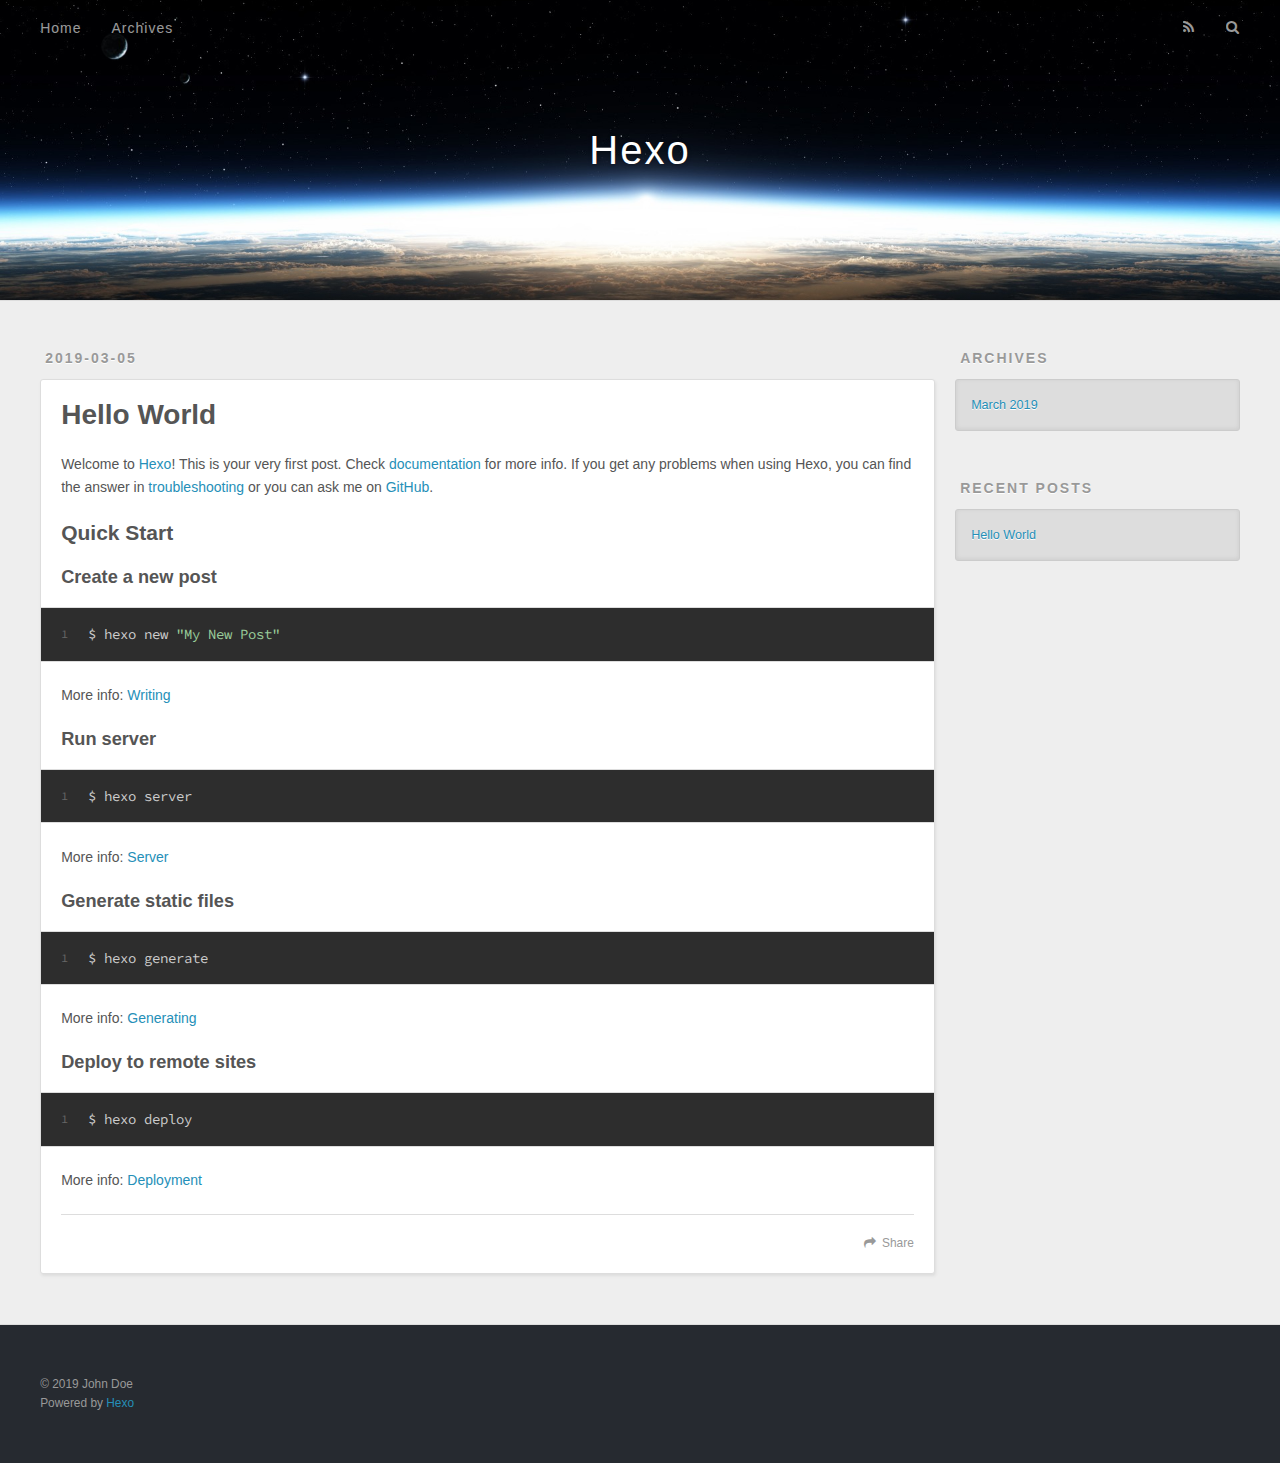
==== index.html @ e8403c1c "Site updated: 2019-03-05 15:26:48" ====
<!DOCTYPE html>
<html>
<head><meta name="generator" content="Hexo 3.8.0">
  <meta charset="utf-8">
  

  
  <title>Hexo</title>
  <meta name="viewport" content="width=device-width, initial-scale=1, maximum-scale=1">
  <meta property="og:type" content="website">
<meta property="og:title" content="Hexo">
<meta property="og:url" content="http://yoursite.com/index.html">
<meta property="og:site_name" content="Hexo">
<meta property="og:locale" content="default">
<meta name="twitter:card" content="summary">
<meta name="twitter:title" content="Hexo">
  
    <link rel="alternate" href="/atom.xml" title="Hexo" type="application/atom+xml">
  
  
    <link rel="icon" href="/favicon.png">
  
  
    <link href="//fonts.googleapis.com/css?family=Source+Code+Pro" rel="stylesheet" type="text/css">
  
  <link rel="stylesheet" href="/css/style.css">
</head>
</html>
<body>
  <div id="container">
    <div id="wrap">
      <header id="header">
  <div id="banner"></div>
  <div id="header-outer" class="outer">
    <div id="header-title" class="inner">
      <h1 id="logo-wrap">
        <a href="/" id="logo">Hexo</a>
      </h1>
      
    </div>
    <div id="header-inner" class="inner">
      <nav id="main-nav">
        <a id="main-nav-toggle" class="nav-icon"></a>
        
          <a class="main-nav-link" href="/">Home</a>
        
          <a class="main-nav-link" href="/archives">Archives</a>
        
      </nav>
      <nav id="sub-nav">
        
          <a id="nav-rss-link" class="nav-icon" href="/atom.xml" title="RSS Feed"></a>
        
        <a id="nav-search-btn" class="nav-icon" title="Search"></a>
      </nav>
      <div id="search-form-wrap">
        <form action="//google.com/search" method="get" accept-charset="UTF-8" class="search-form"><input type="search" name="q" class="search-form-input" placeholder="Search"><button type="submit" class="search-form-submit">&#xF002;</button><input type="hidden" name="sitesearch" value="http://yoursite.com"></form>
      </div>
    </div>
  </div>
</header>
      <div class="outer">
        <section id="main">
  
    <article id="post-hello-world" class="article article-type-post" itemscope itemprop="blogPost">
  <div class="article-meta">
    <a href="/2019/03/05/hello-world/" class="article-date">
  <time datetime="2019-03-05T06:53:14.506Z" itemprop="datePublished">2019-03-05</time>
</a>
    
  </div>
  <div class="article-inner">
    
    
      <header class="article-header">
        
  
    <h1 itemprop="name">
      <a class="article-title" href="/2019/03/05/hello-world/">Hello World</a>
    </h1>
  

      </header>
    
    <div class="article-entry" itemprop="articleBody">
      
        <p>Welcome to <a href="https://hexo.io/" target="_blank" rel="noopener">Hexo</a>! This is your very first post. Check <a href="https://hexo.io/docs/" target="_blank" rel="noopener">documentation</a> for more info. If you get any problems when using Hexo, you can find the answer in <a href="https://hexo.io/docs/troubleshooting.html" target="_blank" rel="noopener">troubleshooting</a> or you can ask me on <a href="https://github.com/hexojs/hexo/issues" target="_blank" rel="noopener">GitHub</a>.</p>
<h2 id="Quick-Start"><a href="#Quick-Start" class="headerlink" title="Quick Start"></a>Quick Start</h2><h3 id="Create-a-new-post"><a href="#Create-a-new-post" class="headerlink" title="Create a new post"></a>Create a new post</h3><figure class="highlight bash"><table><tr><td class="gutter"><pre><span class="line">1</span><br></pre></td><td class="code"><pre><span class="line">$ hexo new <span class="string">"My New Post"</span></span><br></pre></td></tr></table></figure>
<p>More info: <a href="https://hexo.io/docs/writing.html" target="_blank" rel="noopener">Writing</a></p>
<h3 id="Run-server"><a href="#Run-server" class="headerlink" title="Run server"></a>Run server</h3><figure class="highlight bash"><table><tr><td class="gutter"><pre><span class="line">1</span><br></pre></td><td class="code"><pre><span class="line">$ hexo server</span><br></pre></td></tr></table></figure>
<p>More info: <a href="https://hexo.io/docs/server.html" target="_blank" rel="noopener">Server</a></p>
<h3 id="Generate-static-files"><a href="#Generate-static-files" class="headerlink" title="Generate static files"></a>Generate static files</h3><figure class="highlight bash"><table><tr><td class="gutter"><pre><span class="line">1</span><br></pre></td><td class="code"><pre><span class="line">$ hexo generate</span><br></pre></td></tr></table></figure>
<p>More info: <a href="https://hexo.io/docs/generating.html" target="_blank" rel="noopener">Generating</a></p>
<h3 id="Deploy-to-remote-sites"><a href="#Deploy-to-remote-sites" class="headerlink" title="Deploy to remote sites"></a>Deploy to remote sites</h3><figure class="highlight bash"><table><tr><td class="gutter"><pre><span class="line">1</span><br></pre></td><td class="code"><pre><span class="line">$ hexo deploy</span><br></pre></td></tr></table></figure>
<p>More info: <a href="https://hexo.io/docs/deployment.html" target="_blank" rel="noopener">Deployment</a></p>

      
    </div>
    <footer class="article-footer">
      <a data-url="http://yoursite.com/2019/03/05/hello-world/" data-id="cjsvfcpwf0000dr6saf3rn7mk" class="article-share-link">Share</a>
      
      
    </footer>
  </div>
  
</article>


  


</section>
        
          <aside id="sidebar">
  
    

  
    

  
    
  
    
  <div class="widget-wrap">
    <h3 class="widget-title">Archives</h3>
    <div class="widget">
      <ul class="archive-list"><li class="archive-list-item"><a class="archive-list-link" href="/archives/2019/03/">March 2019</a></li></ul>
    </div>
  </div>


  
    
  <div class="widget-wrap">
    <h3 class="widget-title">Recent Posts</h3>
    <div class="widget">
      <ul>
        
          <li>
            <a href="/2019/03/05/hello-world/">Hello World</a>
          </li>
        
      </ul>
    </div>
  </div>

  
</aside>
        
      </div>
      <footer id="footer">
  
  <div class="outer">
    <div id="footer-info" class="inner">
      &copy; 2019 John Doe<br>
      Powered by <a href="http://hexo.io/" target="_blank">Hexo</a>
    </div>
  </div>
</footer>
    </div>
    <nav id="mobile-nav">
  
    <a href="/" class="mobile-nav-link">Home</a>
  
    <a href="/archives" class="mobile-nav-link">Archives</a>
  
</nav>
    

<script src="//ajax.googleapis.com/ajax/libs/jquery/2.0.3/jquery.min.js"></script>


  <link rel="stylesheet" href="/fancybox/jquery.fancybox.css">
  <script src="/fancybox/jquery.fancybox.pack.js"></script>


<script src="/js/script.js"></script>



  </div>
</body>
</html>
---- css/style.css ----
body {
  width: 100%;
}
body:before,
body:after {
  content: "";
  display: table;
}
body:after {
  clear: both;
}
html,
body,
div,
span,
applet,
object,
iframe,
h1,
h2,
h3,
h4,
h5,
h6,
p,
blockquote,
pre,
a,
abbr,
acronym,
address,
big,
cite,
code,
del,
dfn,
em,
img,
ins,
kbd,
q,
s,
samp,
small,
strike,
strong,
sub,
sup,
tt,
var,
dl,
dt,
dd,
ol,
ul,
li,
fieldset,
form,
label,
legend,
table,
caption,
tbody,
tfoot,
thead,
tr,
th,
td {
  margin: 0;
  padding: 0;
  border: 0;
  outline: 0;
  font-weight: inherit;
  font-style: inherit;
  font-family: inherit;
  font-size: 100%;
  vertical-align: baseline;
}
body {
  line-height: 1;
  color: #000;
  background: #fff;
}
ol,
ul {
  list-style: none;
}
table {
  border-collapse: separate;
  border-spacing: 0;
  vertical-align: middle;
}
caption,
th,
td {
  text-align: left;
  font-weight: normal;
  vertical-align: middle;
}
a img {
  border: none;
}
input,
button {
  margin: 0;
  padding: 0;
}
input::-moz-focus-inner,
button::-moz-focus-inner {
  border: 0;
  padding: 0;
}
@font-face {
  font-family: FontAwesome;
  font-style: normal;
  font-weight: normal;
  src: url("fonts/fontawesome-webfont.eot?v=#4.0.3");
  src: url("fonts/fontawesome-webfont.eot?#iefix&v=#4.0.3") format("embedded-opentype"), url("fonts/fontawesome-webfont.woff?v=#4.0.3") format("woff"), url("fonts/fontawesome-webfont.ttf?v=#4.0.3") format("truetype"), url("fonts/fontawesome-webfont.svg#fontawesomeregular?v=#4.0.3") format("svg");
}
html,
body,
#container {
  height: 100%;
}
body {
  background: #eee;
  font: 14px -apple-system, BlinkMacSystemFont, "Segoe UI", "Roboto", "Oxygen", "Ubuntu", "Cantarell", "Fira Sans", "Droid Sans", "Helvetica Neue", sans-serif;
  -webkit-text-size-adjust: 100%;
}
.outer {
  max-width: 1220px;
  margin: 0 auto;
  padding: 0 20px;
}
.outer:before,
.outer:after {
  content: "";
  display: table;
}
.outer:after {
  clear: both;
}
.inner {
  display: inline;
  float: left;
  width: 98.33333333333333%;
  margin: 0 0.833333333333333%;
}
.left,
.alignleft {
  float: left;
}
.right,
.alignright {
  float: right;
}
.clear {
  clear: both;
}
#container {
  position: relative;
}
.mobile-nav-on {
  overflow: hidden;
}
#wrap {
  height: 100%;
  width: 100%;
  position: absolute;
  top: 0;
  left: 0;
  -webkit-transition: 0.2s ease-out;
  -moz-transition: 0.2s ease-out;
  -ms-transition: 0.2s ease-out;
  transition: 0.2s ease-out;
  z-index: 1;
  background: #eee;
}
.mobile-nav-on #wrap {
  left: 280px;
}
@media screen and (min-width: 768px) {
  #main {
    display: inline;
    float: left;
    width: 73.33333333333333%;
    margin: 0 0.833333333333333%;
  }
}
.article-date,
.article-category-link,
.archive-year,
.widget-title {
  text-decoration: none;
  text-transform: uppercase;
  letter-spacing: 2px;
  color: #999;
  margin-bottom: 1em;
  margin-left: 5px;
  line-height: 1em;
  text-shadow: 0 1px #fff;
  font-weight: bold;
}
.article-inner,
.archive-article-inner {
  background: #fff;
  -webkit-box-shadow: 1px 2px 3px #ddd;
  box-shadow: 1px 2px 3px #ddd;
  border: 1px solid #ddd;
  border-radius: 3px;
}
.article-entry h1,
.widget h1 {
  font-size: 2em;
}
.article-entry h2,
.widget h2 {
  font-size: 1.5em;
}
.article-entry h3,
.widget h3 {
  font-size: 1.3em;
}
.article-entry h4,
.widget h4 {
  font-size: 1.2em;
}
.article-entry h5,
.widget h5 {
  font-size: 1em;
}
.article-entry h6,
.widget h6 {
  font-size: 1em;
  color: #999;
}
.article-entry hr,
.widget hr {
  border: 1px dashed #ddd;
}
.article-entry strong,
.widget strong {
  font-weight: bold;
}
.article-entry em,
.widget em,
.article-entry cite,
.widget cite {
  font-style: italic;
}
.article-entry sup,
.widget sup,
.article-entry sub,
.widget sub {
  font-size: 0.75em;
  line-height: 0;
  position: relative;
  vertical-align: baseline;
}
.article-entry sup,
.widget sup {
  top: -0.5em;
}
.article-entry sub,
.widget sub {
  bottom: -0.2em;
}
.article-entry small,
.widget small {
  font-size: 0.85em;
}
.article-entry acronym,
.widget acronym,
.article-entry abbr,
.widget abbr {
  border-bottom: 1px dotted;
}
.article-entry ul,
.widget ul,
.article-entry ol,
.widget ol,
.article-entry dl,
.widget dl {
  margin: 0 20px;
  line-height: 1.6em;
}
.article-entry ul ul,
.widget ul ul,
.article-entry ol ul,
.widget ol ul,
.article-entry ul ol,
.widget ul ol,
.article-entry ol ol,
.widget ol ol {
  margin-top: 0;
  margin-bottom: 0;
}
.article-entry ul,
.widget ul {
  list-style: disc;
}
.article-entry ol,
.widget ol {
  list-style: decimal;
}
.article-entry dt,
.widget dt {
  font-weight: bold;
}
#header {
  height: 300px;
  position: relative;
  border-bottom: 1px solid #ddd;
}
#header:before,
#header:after {
  content: "";
  position: absolute;
  left: 0;
  right: 0;
  height: 40px;
}
#header:before {
  top: 0;
  background: -webkit-linear-gradient(rgba(0,0,0,0.2), transparent);
  background: -moz-linear-gradient(rgba(0,0,0,0.2), transparent);
  background: -ms-linear-gradient(rgba(0,0,0,0.2), transparent);
  background: linear-gradient(rgba(0,0,0,0.2), transparent);
}
#header:after {
  bottom: 0;
  background: -webkit-linear-gradient(transparent, rgba(0,0,0,0.2));
  background: -moz-linear-gradient(transparent, rgba(0,0,0,0.2));
  background: -ms-linear-gradient(transparent, rgba(0,0,0,0.2));
  background: linear-gradient(transparent, rgba(0,0,0,0.2));
}
#header-outer {
  height: 100%;
  position: relative;
}
#header-inner {
  position: relative;
  overflow: hidden;
}
#banner {
  position: absolute;
  top: 0;
  left: 0;
  width: 100%;
  height: 100%;
  background: url("images/banner.jpg") center #000;
  -webkit-background-size: cover;
  -moz-background-size: cover;
  background-size: cover;
  z-index: -1;
}
#header-title {
  text-align: center;
  height: 40px;
  position: absolute;
  top: 50%;
  left: 0;
  margin-top: -20px;
}
#logo,
#subtitle {
  text-decoration: none;
  color: #fff;
  font-weight: 300;
  text-shadow: 0 1px 4px rgba(0,0,0,0.3);
}
#logo {
  font-size: 40px;
  line-height: 40px;
  letter-spacing: 2px;
}
#subtitle {
  font-size: 16px;
  line-height: 16px;
  letter-spacing: 1px;
}
#subtitle-wrap {
  margin-top: 16px;
}
#main-nav {
  float: left;
  margin-left: -15px;
}
.nav-icon,
.main-nav-link {
  float: left;
  color: #fff;
  opacity: 0.6;
  text-decoration: none;
  text-shadow: 0 1px rgba(0,0,0,0.2);
  -webkit-transition: opacity 0.2s;
  -moz-transition: opacity 0.2s;
  -ms-transition: opacity 0.2s;
  transition: opacity 0.2s;
  display: block;
  padding: 20px 15px;
}
.nav-icon:hover,
.main-nav-link:hover {
  opacity: 1;
}
.nav-icon {
  font-family: FontAwesome;
  text-align: center;
  font-size: 14px;
  width: 14px;
  height: 14px;
  padding: 20px 15px;
  position: relative;
  cursor: pointer;
}
.main-nav-link {
  font-weight: 300;
  letter-spacing: 1px;
}
@media screen and (max-width: 479px) {
  .main-nav-link {
    display: none;
  }
}
#main-nav-toggle {
  display: none;
}
#main-nav-toggle:before {
  content: "\f0c9";
}
@media screen and (max-width: 479px) {
  #main-nav-toggle {
    display: block;
  }
}
#sub-nav {
  float: right;
  margin-right: -15px;
}
#nav-rss-link:before {
  content: "\f09e";
}
#nav-search-btn:before {
  content: "\f002";
}
#search-form-wrap {
  position: absolute;
  top: 15px;
  width: 150px;
  height: 30px;
  right: -150px;
  opacity: 0;
  -webkit-transition: 0.2s ease-out;
  -moz-transition: 0.2s ease-out;
  -ms-transition: 0.2s ease-out;
  transition: 0.2s ease-out;
}
#search-form-wrap.on {
  opacity: 1;
  right: 0;
}
@media screen and (max-width: 479px) {
  #search-form-wrap {
    width: 100%;
    right: -100%;
  }
}
.search-form {
  position: absolute;
  top: 0;
  left: 0;
  right: 0;
  background: #fff;
  padding: 5px 15px;
  border-radius: 15px;
  -webkit-box-shadow: 0 0 10px rgba(0,0,0,0.3);
  box-shadow: 0 0 10px rgba(0,0,0,0.3);
}
.search-form-input {
  border: none;
  background: none;
  color: #555;
  width: 100%;
  font: 13px -apple-system, BlinkMacSystemFont, "Segoe UI", "Roboto", "Oxygen", "Ubuntu", "Cantarell", "Fira Sans", "Droid Sans", "Helvetica Neue", sans-serif;
  outline: none;
}
.search-form-input::-webkit-search-results-decoration,
.search-form-input::-webkit-search-cancel-button {
  -webkit-appearance: none;
}
.search-form-submit {
  position: absolute;
  top: 50%;
  right: 10px;
  margin-top: -7px;
  font: 13px FontAwesome;
  border: none;
  background: none;
  color: #bbb;
  cursor: pointer;
}
.search-form-submit:hover,
.search-form-submit:focus {
  color: #777;
}
.article {
  margin: 50px 0;
}
.article-inner {
  overflow: hidden;
}
.article-meta:before,
.article-meta:after {
  content: "";
  display: table;
}
.article-meta:after {
  clear: both;
}
.article-date {
  float: left;
}
.article-category {
  float: left;
  line-height: 1em;
  color: #ccc;
  text-shadow: 0 1px #fff;
  margin-left: 8px;
}
.article-category:before {
  content: "\2022";
}
.article-category-link {
  margin: 0 12px 1em;
}
.article-header {
  padding: 20px 20px 0;
}
.article-title {
  text-decoration: none;
  font-size: 2em;
  font-weight: bold;
  color: #555;
  line-height: 1.1em;
  -webkit-transition: color 0.2s;
  -moz-transition: color 0.2s;
  -ms-transition: color 0.2s;
  transition: color 0.2s;
}
a.article-title:hover {
  color: #258fb8;
}
.article-entry {
  color: #555;
  padding: 0 20px;
}
.article-entry:before,
.article-entry:after {
  content: "";
  display: table;
}
.article-entry:after {
  clear: both;
}
.article-entry p,
.article-entry table {
  line-height: 1.6em;
  margin: 1.6em 0;
}
.article-entry h1,
.article-entry h2,
.article-entry h3,
.article-entry h4,
.article-entry h5,
.article-entry h6 {
  font-weight: bold;
}
.article-entry h1,
.article-entry h2,
.article-entry h3,
.article-entry h4,
.article-entry h5,
.article-entry h6 {
  line-height: 1.1em;
  margin: 1.1em 0;
}
.article-entry a {
  color: #258fb8;
  text-decoration: none;
}
.article-entry a:hover {
  text-decoration: underline;
}
.article-entry ul,
.article-entry ol,
.article-entry dl {
  margin-top: 1.6em;
  margin-bottom: 1.6em;
}
.article-entry img,
.article-entry video {
  max-width: 100%;
  height: auto;
  display: block;
  margin: auto;
}
.article-entry iframe {
  border: none;
}
.article-entry table {
  width: 100%;
  border-collapse: collapse;
  border-spacing: 0;
}
.article-entry th {
  font-weight: bold;
  border-bottom: 3px solid #ddd;
  padding-bottom: 0.5em;
}
.article-entry td {
  border-bottom: 1px solid #ddd;
  padding: 10px 0;
}
.article-entry blockquote {
  font-family: Georgia, "Times New Roman", serif;
  font-size: 1.4em;
  margin: 1.6em 20px;
  text-align: center;
}
.article-entry blockquote footer {
  font-size: 14px;
  margin: 1.6em 0;
  font-family: -apple-system, BlinkMacSystemFont, "Segoe UI", "Roboto", "Oxygen", "Ubuntu", "Cantarell", "Fira Sans", "Droid Sans", "Helvetica Neue", sans-serif;
}
.article-entry blockquote footer cite:before {
  content: "—";
  padding: 0 0.5em;
}
.article-entry .pullquote {
  text-align: left;
  width: 45%;
  margin: 0;
}
.article-entry .pullquote.left {
  margin-left: 0.5em;
  margin-right: 1em;
}
.article-entry .pullquote.right {
  margin-right: 0.5em;
  margin-left: 1em;
}
.article-entry .caption {
  color: #999;
  display: block;
  font-size: 0.9em;
  margin-top: 0.5em;
  position: relative;
  text-align: center;
}
.article-entry .video-container {
  position: relative;
  padding-top: 56.25%;
  height: 0;
  overflow: hidden;
}
.article-entry .video-container iframe,
.article-entry .video-container object,
.article-entry .video-container embed {
  position: absolute;
  top: 0;
  left: 0;
  width: 100%;
  height: 100%;
  margin-top: 0;
}
.article-more-link a {
  display: inline-block;
  line-height: 1em;
  padding: 6px 15px;
  border-radius: 15px;
  background: #eee;
  color: #999;
  text-shadow: 0 1px #fff;
  text-decoration: none;
}
.article-more-link a:hover {
  background: #258fb8;
  color: #fff;
  text-decoration: none;
  text-shadow: 0 1px #1e7293;
}
.article-footer {
  font-size: 0.85em;
  line-height: 1.6em;
  border-top: 1px solid #ddd;
  padding-top: 1.6em;
  margin: 0 20px 20px;
}
.article-footer:before,
.article-footer:after {
  content: "";
  display: table;
}
.article-footer:after {
  clear: both;
}
.article-footer a {
  color: #999;
  text-decoration: none;
}
.article-footer a:hover {
  color: #555;
}
.article-tag-list-item {
  float: left;
  margin-right: 10px;
}
.article-tag-list-link:before {
  content: "#";
}
.article-comment-link {
  float: right;
}
.article-comment-link:before {
  content: "\f075";
  font-family: FontAwesome;
  padding-right: 8px;
}
.article-share-link {
  cursor: pointer;
  float: right;
  margin-left: 20px;
}
.article-share-link:before {
  content: "\f064";
  font-family: FontAwesome;
  padding-right: 6px;
}
#article-nav {
  position: relative;
}
#article-nav:before,
#article-nav:after {
  content: "";
  display: table;
}
#article-nav:after {
  clear: both;
}
@media screen and (min-width: 768px) {
  #article-nav {
    margin: 50px 0;
  }
  #article-nav:before {
    width: 8px;
    height: 8px;
    position: absolute;
    top: 50%;
    left: 50%;
    margin-top: -4px;
    margin-left: -4px;
    content: "";
    border-radius: 50%;
    background: #ddd;
    -webkit-box-shadow: 0 1px 2px #fff;
    box-shadow: 0 1px 2px #fff;
  }
}
.article-nav-link-wrap {
  text-decoration: none;
  text-shadow: 0 1px #fff;
  color: #999;
  -webkit-box-sizing: border-box;
  -moz-box-sizing: border-box;
  box-sizing: border-box;
  margin-top: 50px;
  text-align: center;
  display: block;
}
.article-nav-link-wrap:hover {
  color: #555;
}
@media screen and (min-width: 768px) {
  .article-nav-link-wrap {
    width: 50%;
    margin-top: 0;
  }
}
@media screen and (min-width: 768px) {
  #article-nav-newer {
    float: left;
    text-align: right;
    padding-right: 20px;
  }
}
@media screen and (min-width: 768px) {
  #article-nav-older {
    float: right;
    text-align: left;
    padding-left: 20px;
  }
}
.article-nav-caption {
  text-transform: uppercase;
  letter-spacing: 2px;
  color: #ddd;
  line-height: 1em;
  font-weight: bold;
}
#article-nav-newer .article-nav-caption {
  margin-right: -2px;
}
.article-nav-title {
  font-size: 0.85em;
  line-height: 1.6em;
  margin-top: 0.5em;
}
.article-share-box {
  position: absolute;
  display: none;
  background: #fff;
  -webkit-box-shadow: 1px 2px 10px rgba(0,0,0,0.2);
  box-shadow: 1px 2px 10px rgba(0,0,0,0.2);
  border-radius: 3px;
  margin-left: -145px;
  overflow: hidden;
  z-index: 1;
}
.article-share-box.on {
  display: block;
}
.article-share-input {
  width: 100%;
  background: none;
  -webkit-box-sizing: border-box;
  -moz-box-sizing: border-box;
  box-sizing: border-box;
  font: 14px -apple-system, BlinkMacSystemFont, "Segoe UI", "Roboto", "Oxygen", "Ubuntu", "Cantarell", "Fira Sans", "Droid Sans", "Helvetica Neue", sans-serif;
  padding: 0 15px;
  color: #555;
  outline: none;
  border: 1px solid #ddd;
  border-radius: 3px 3px 0 0;
  height: 36px;
  line-height: 36px;
}
.article-share-links {
  background: #eee;
}
.article-share-links:before,
.article-share-links:after {
  content: "";
  display: table;
}
.article-share-links:after {
  clear: both;
}
.article-share-twitter,
.article-share-facebook,
.article-share-pinterest,
.article-share-google {
  width: 50px;
  height: 36px;
  display: block;
  float: left;
  position: relative;
  color: #999;
  text-shadow: 0 1px #fff;
}
.article-share-twitter:before,
.article-share-facebook:before,
.article-share-pinterest:before,
.article-share-google:before {
  font-size: 20px;
  font-family: FontAwesome;
  width: 20px;
  height: 20px;
  position: absolute;
  top: 50%;
  left: 50%;
  margin-top: -10px;
  margin-left: -10px;
  text-align: center;
}
.article-share-twitter:hover,
.article-share-facebook:hover,
.article-share-pinterest:hover,
.article-share-google:hover {
  color: #fff;
}
.article-share-twitter:before {
  content: "\f099";
}
.article-share-twitter:hover {
  background: #00aced;
  text-shadow: 0 1px #008abe;
}
.article-share-facebook:before {
  content: "\f09a";
}
.article-share-facebook:hover {
  background: #3b5998;
  text-shadow: 0 1px #2f477a;
}
.article-share-pinterest:before {
  content: "\f0d2";
}
.article-share-pinterest:hover {
  background: #cb2027;
  text-shadow: 0 1px #a21a1f;
}
.article-share-google:before {
  content: "\f0d5";
}
.article-share-google:hover {
  background: #dd4b39;
  text-shadow: 0 1px #be3221;
}
.article-gallery {
  background: #000;
  position: relative;
}
.article-gallery-photos {
  position: relative;
  overflow: hidden;
}
.article-gallery-img {
  display: none;
  max-width: 100%;
}
.article-gallery-img:first-child {
  display: block;
}
.article-gallery-img.loaded {
  position: absolute;
  display: block;
}
.article-gallery-img img {
  display: block;
  max-width: 100%;
  margin: 0 auto;
}
#comments {
  background: #fff;
  -webkit-box-shadow: 1px 2px 3px #ddd;
  box-shadow: 1px 2px 3px #ddd;
  padding: 20px;
  border: 1px solid #ddd;
  border-radius: 3px;
  margin: 50px 0;
}
#comments a {
  color: #258fb8;
}
.archives-wrap {
  margin: 50px 0;
}
.archives:before,
.archives:after {
  content: "";
  display: table;
}
.archives:after {
  clear: both;
}
.archive-year-wrap {
  margin-bottom: 1em;
}
.archives {
  -webkit-column-gap: 10px;
  -moz-column-gap: 10px;
  column-gap: 10px;
}
@media screen and (min-width: 480px) and (max-width: 767px) {
  .archives {
    -webkit-column-count: 2;
    -moz-column-count: 2;
    column-count: 2;
  }
}
@media screen and (min-width: 768px) {
  .archives {
    -webkit-column-count: 3;
    -moz-column-count: 3;
    column-count: 3;
  }
}
.archive-article {
  -webkit-column-break-inside: avoid;
  page-break-inside: avoid;
  overflow: hidden;
  break-inside: avoid-column;
}
.archive-article-inner {
  padding: 10px;
  margin-bottom: 15px;
}
.archive-article-title {
  text-decoration: none;
  font-weight: bold;
  color: #555;
  -webkit-transition: color 0.2s;
  -moz-transition: color 0.2s;
  -ms-transition: color 0.2s;
  transition: color 0.2s;
  line-height: 1.6em;
}
.archive-article-title:hover {
  color: #258fb8;
}
.archive-article-footer {
  margin-top: 1em;
}
.archive-article-date {
  color: #999;
  text-decoration: none;
  font-size: 0.85em;
  line-height: 1em;
  margin-bottom: 0.5em;
  display: block;
}
#page-nav {
  margin: 50px auto;
  background: #fff;
  -webkit-box-shadow: 1px 2px 3px #ddd;
  box-shadow: 1px 2px 3px #ddd;
  border: 1px solid #ddd;
  border-radius: 3px;
  text-align: center;
  color: #999;
  overflow: hidden;
}
#page-nav:before,
#page-nav:after {
  content: "";
  display: table;
}
#page-nav:after {
  clear: both;
}
#page-nav a,
#page-nav span {
  padding: 10px 20px;
  line-height: 1;
  height: 2ex;
}
#page-nav a {
  color: #999;
  text-decoration: none;
}
#page-nav a:hover {
  background: #999;
  color: #fff;
}
#page-nav .prev {
  float: left;
}
#page-nav .next {
  float: right;
}
#page-nav .page-number {
  display: inline-block;
}
@media screen and (max-width: 479px) {
  #page-nav .page-number {
    display: none;
  }
}
#page-nav .current {
  color: #555;
  font-weight: bold;
}
#page-nav .space {
  color: #ddd;
}
#footer {
  background: #262a30;
  padding: 50px 0;
  border-top: 1px solid #ddd;
  color: #999;
}
#footer a {
  color: #258fb8;
  text-decoration: none;
}
#footer a:hover {
  text-decoration: underline;
}
#footer-info {
  line-height: 1.6em;
  font-size: 0.85em;
}
.article-entry pre,
.article-entry .highlight {
  background: #2d2d2d;
  margin: 0 -20px;
  padding: 15px 20px;
  border-style: solid;
  border-color: #ddd;
  border-width: 1px 0;
  overflow: auto;
  color: #ccc;
  line-height: 22.400000000000002px;
}
.article-entry .highlight .gutter pre,
.article-entry .gist .gist-file .gist-data .line-numbers {
  color: #666;
  font-size: 0.85em;
}
.article-entry pre,
.article-entry code {
  font-family: "Source Code Pro", Consolas, Monaco, Menlo, Consolas, monospace;
}
.article-entry code {
  background: #eee;
  text-shadow: 0 1px #fff;
  padding: 0 0.3em;
}
.article-entry pre code {
  background: none;
  text-shadow: none;
  padding: 0;
}
.article-entry .highlight pre {
  border: none;
  margin: 0;
  padding: 0;
}
.article-entry .highlight table {
  margin: 0;
  width: auto;
}
.article-entry .highlight td {
  border: none;
  padding: 0;
}
.article-entry .highlight figcaption {
  font-size: 0.85em;
  color: #999;
  line-height: 1em;
  margin-bottom: 1em;
}
.article-entry .highlight figcaption:before,
.article-entry .highlight figcaption:after {
  content: "";
  display: table;
}
.article-entry .highlight figcaption:after {
  clear: both;
}
.article-entry .highlight figcaption a {
  float: right;
}
.article-entry .highlight .gutter pre {
  text-align: right;
  padding-right: 20px;
}
.article-entry .highlight .line {
  height: 22.400000000000002px;
}
.article-entry .highlight .line.marked {
  background: #515151;
}
.article-entry .gist {
  margin: 0 -20px;
  border-style: solid;
  border-color: #ddd;
  border-width: 1px 0;
  background: #2d2d2d;
  padding: 15px 20px 15px 0;
}
.article-entry .gist .gist-file {
  border: none;
  font-family: "Source Code Pro", Consolas, Monaco, Menlo, Consolas, monospace;
  margin: 0;
}
.article-entry .gist .gist-file .gist-data {
  background: none;
  border: none;
}
.article-entry .gist .gist-file .gist-data .line-numbers {
  background: none;
  border: none;
  padding: 0 20px 0 0;
}
.article-entry .gist .gist-file .gist-data .line-data {
  padding: 0 !important;
}
.article-entry .gist .gist-file .highlight {
  margin: 0;
  padding: 0;
  border: none;
}
.article-entry .gist .gist-file .gist-meta {
  background: #2d2d2d;
  color: #999;
  font: 0.85em -apple-system, BlinkMacSystemFont, "Segoe UI", "Roboto", "Oxygen", "Ubuntu", "Cantarell", "Fira Sans", "Droid Sans", "Helvetica Neue", sans-serif;
  text-shadow: 0 0;
  padding: 0;
  margin-top: 1em;
  margin-left: 20px;
}
.article-entry .gist .gist-file .gist-meta a {
  color: #258fb8;
  font-weight: normal;
}
.article-entry .gist .gist-file .gist-meta a:hover {
  text-decoration: underline;
}
pre .comment,
pre .title {
  color: #999;
}
pre .variable,
pre .attribute,
pre .tag,
pre .regexp,
pre .ruby .constant,
pre .xml .tag .title,
pre .xml .pi,
pre .xml .doctype,
pre .html .doctype,
pre .css .id,
pre .css .class,
pre .css .pseudo {
  color: #f2777a;
}
pre .number,
pre .preprocessor,
pre .built_in,
pre .literal,
pre .params,
pre .constant {
  color: #f99157;
}
pre .class,
pre .ruby .class .title,
pre .css .rules .attribute {
  color: #9c9;
}
pre .string,
pre .value,
pre .inheritance,
pre .header,
pre .ruby .symbol,
pre .xml .cdata {
  color: #9c9;
}
pre .css .hexcolor {
  color: #6cc;
}
pre .function,
pre .python .decorator,
pre .python .title,
pre .ruby .function .title,
pre .ruby .title .keyword,
pre .perl .sub,
pre .javascript .title,
pre .coffeescript .title {
  color: #69c;
}
pre .keyword,
pre .javascript .function {
  color: #c9c;
}
@media screen and (max-width: 479px) {
  #mobile-nav {
    position: absolute;
    top: 0;
    left: 0;
    width: 280px;
    height: 100%;
    background: #191919;
    border-right: 1px solid #fff;
  }
}
@media screen and (max-width: 479px) {
  .mobile-nav-link {
    display: block;
    color: #999;
    text-decoration: none;
    padding: 15px 20px;
    font-weight: bold;
  }
  .mobile-nav-link:hover {
    color: #fff;
  }
}
@media screen and (min-width: 768px) {
  #sidebar {
    display: inline;
    float: left;
    width: 23.333333333333332%;
    margin: 0 0.833333333333333%;
  }
}
.widget-wrap {
  margin: 50px 0;
}
.widget {
  color: #777;
  text-shadow: 0 1px #fff;
  background: #ddd;
  -webkit-box-shadow: 0 -1px 4px #ccc inset;
  box-shadow: 0 -1px 4px #ccc inset;
  border: 1px solid #ccc;
  padding: 15px;
  border-radius: 3px;
}
.widget a {
  color: #258fb8;
  text-decoration: none;
}
.widget a:hover {
  text-decoration: underline;
}
.widget ul ul,
.widget ol ul,
.widget dl ul,
.widget ul ol,
.widget ol ol,
.widget dl ol,
.widget ul dl,
.widget ol dl,
.widget dl dl {
  margin-left: 15px;
  list-style: disc;
}
.widget {
  line-height: 1.6em;
  word-wrap: break-word;
  font-size: 0.9em;
}
.widget ul,
.widget ol {
  list-style: none;
  margin: 0;
}
.widget ul ul,
.widget ol ul,
.widget ul ol,
.widget ol ol {
  margin: 0 20px;
}
.widget ul ul,
.widget ol ul {
  list-style: disc;
}
.widget ul ol,
.widget ol ol {
  list-style: decimal;
}
.category-list-count,
.tag-list-count,
.archive-list-count {
  padding-left: 5px;
  color: #999;
  font-size: 0.85em;
}
.category-list-count:before,
.tag-list-count:before,
.archive-list-count:before {
  content: "(";
}
.category-list-count:after,
.tag-list-count:after,
.archive-list-count:after {
  content: ")";
}
.tagcloud a {
  margin-right: 5px;
  display: inline-block;
}
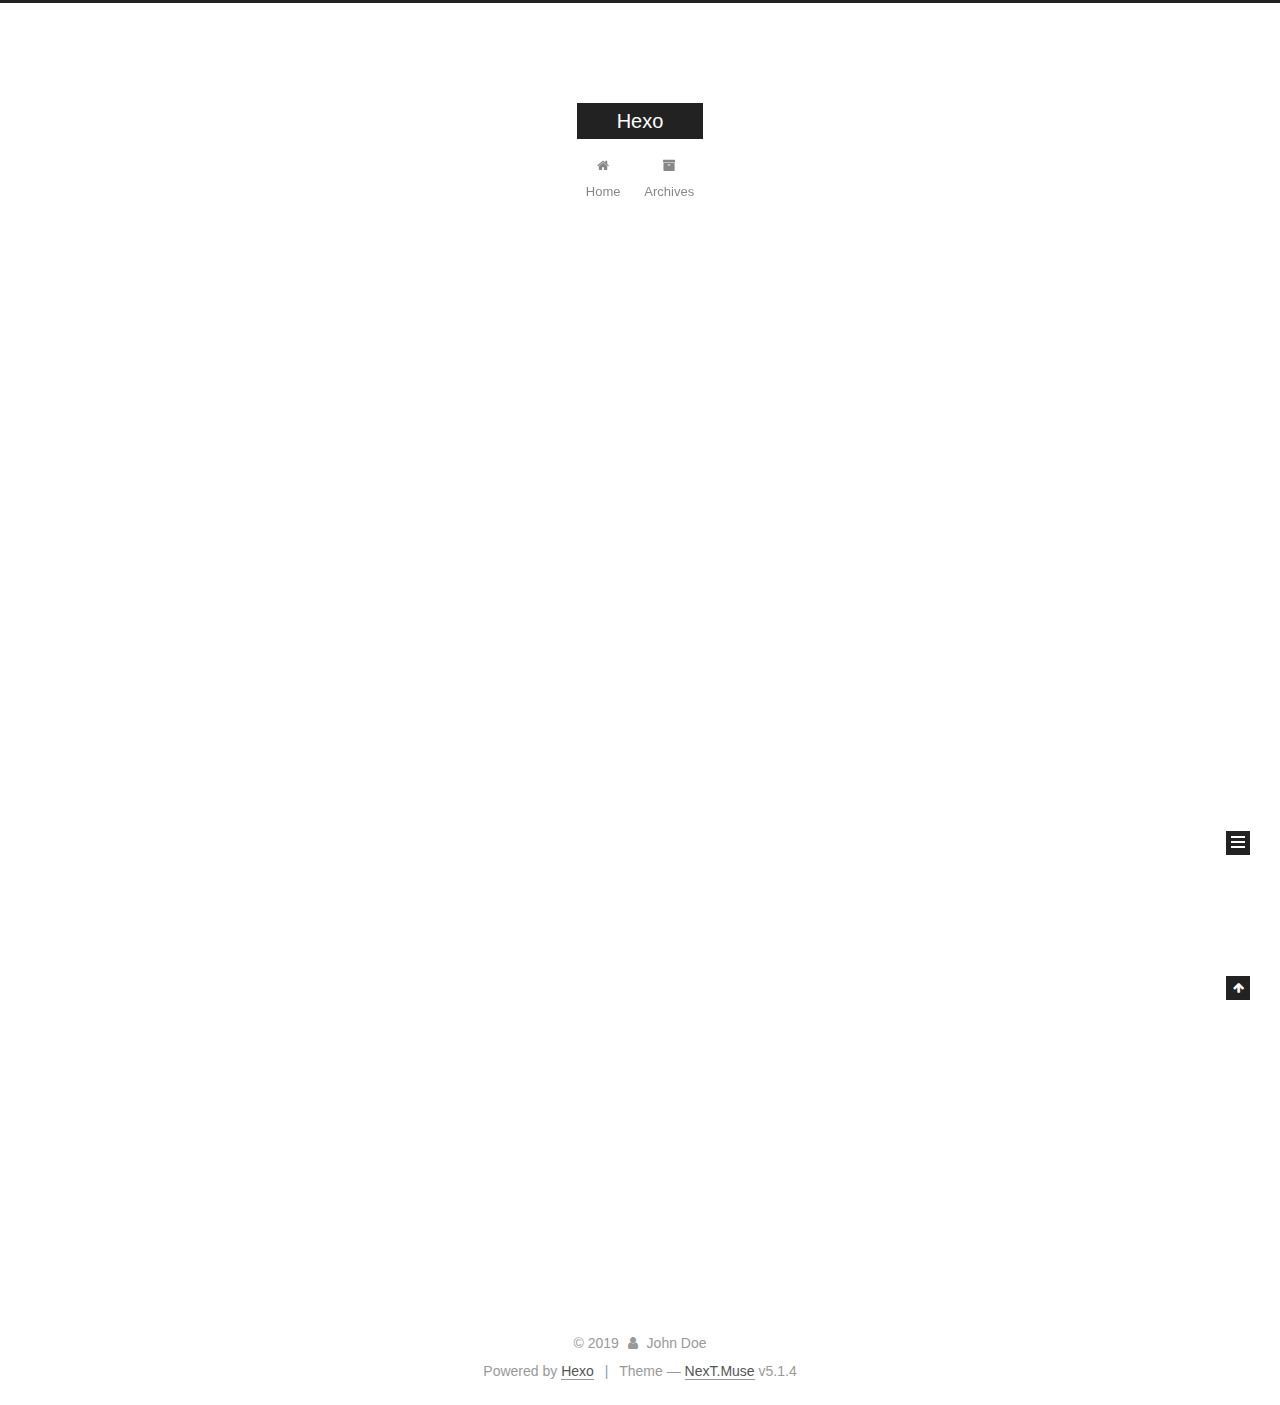
==== commit b5806ad9: "Site updated: 2019-03-05 15:38:38" ====
--- a/index.html
+++ b/index.html
@@ -1,90 +1,306 @@
 <!DOCTYPE html>
-<html>
+
+
+
+  
+
+
+<html class="theme-next muse use-motion" lang>
 <head><meta name="generator" content="Hexo 3.8.0">
-  <meta charset="utf-8">
-  
-
-  
-  <title>Hexo</title>
-  <meta name="viewport" content="width=device-width, initial-scale=1, maximum-scale=1">
-  <meta property="og:type" content="website">
+  <meta charset="UTF-8">
+<meta http-equiv="X-UA-Compatible" content="IE=edge">
+<meta name="viewport" content="width=device-width, initial-scale=1, maximum-scale=1">
+<meta name="theme-color" content="#222">
+
+
+
+
+
+
+
+
+
+<meta http-equiv="Cache-Control" content="no-transform">
+<meta http-equiv="Cache-Control" content="no-siteapp">
+
+
+
+
+
+
+
+
+
+
+
+
+
+
+
+
+  
+  
+  <link href="/lib/fancybox/source/jquery.fancybox.css?v=2.1.5" rel="stylesheet" type="text/css">
+
+
+
+
+
+
+
+<link href="/lib/font-awesome/css/font-awesome.min.css?v=4.6.2" rel="stylesheet" type="text/css">
+
+<link href="/css/main.css?v=5.1.4" rel="stylesheet" type="text/css">
+
+
+  <link rel="apple-touch-icon" sizes="180x180" href="/images/apple-touch-icon-next.png?v=5.1.4">
+
+
+  <link rel="icon" type="image/png" sizes="32x32" href="/images/favicon-32x32-next.png?v=5.1.4">
+
+
+  <link rel="icon" type="image/png" sizes="16x16" href="/images/favicon-16x16-next.png?v=5.1.4">
+
+
+  <link rel="mask-icon" href="/images/logo.svg?v=5.1.4" color="#222">
+
+
+
+
+
+  <meta name="keywords" content="Hexo, NexT">
+
+
+
+
+
+
+
+
+
+
+<meta property="og:type" content="website">
 <meta property="og:title" content="Hexo">
 <meta property="og:url" content="http://yoursite.com/index.html">
 <meta property="og:site_name" content="Hexo">
 <meta property="og:locale" content="default">
 <meta name="twitter:card" content="summary">
 <meta name="twitter:title" content="Hexo">
-  
-    <link rel="alternate" href="/atom.xml" title="Hexo" type="application/atom+xml">
-  
-  
-    <link rel="icon" href="/favicon.png">
-  
-  
-    <link href="//fonts.googleapis.com/css?family=Source+Code+Pro" rel="stylesheet" type="text/css">
-  
-  <link rel="stylesheet" href="/css/style.css">
+
+
+
+<script type="text/javascript" id="hexo.configurations">
+  var NexT = window.NexT || {};
+  var CONFIG = {
+    root: '/',
+    scheme: 'Muse',
+    version: '5.1.4',
+    sidebar: {"position":"left","display":"post","offset":12,"b2t":false,"scrollpercent":false,"onmobile":false},
+    fancybox: true,
+    tabs: true,
+    motion: {"enable":true,"async":false,"transition":{"post_block":"fadeIn","post_header":"slideDownIn","post_body":"slideDownIn","coll_header":"slideLeftIn","sidebar":"slideUpIn"}},
+    duoshuo: {
+      userId: '0',
+      author: 'Author'
+    },
+    algolia: {
+      applicationID: '',
+      apiKey: '',
+      indexName: '',
+      hits: {"per_page":10},
+      labels: {"input_placeholder":"Search for Posts","hits_empty":"We didn't find any results for the search: ${query}","hits_stats":"${hits} results found in ${time} ms"}
+    }
+  };
+</script>
+
+
+
+  <link rel="canonical" href="http://yoursite.com/">
+
+
+
+
+
+  <title>Hexo</title>
+  
+
+
+
+
+
+
+
+
 </head>
-</html>
-<body>
-  <div id="container">
-    <div id="wrap">
-      <header id="header">
-  <div id="banner"></div>
-  <div id="header-outer" class="outer">
-    <div id="header-title" class="inner">
-      <h1 id="logo-wrap">
-        <a href="/" id="logo">Hexo</a>
-      </h1>
-      
+
+<body itemscope itemtype="http://schema.org/WebPage" lang="default">
+
+  
+  
+    
+  
+
+  <div class="container sidebar-position-left 
+  page-home">
+    <div class="headband"></div>
+
+    <header id="header" class="header" itemscope itemtype="http://schema.org/WPHeader">
+      <div class="header-inner"><div class="site-brand-wrapper">
+  <div class="site-meta ">
+    
+
+    <div class="custom-logo-site-title">
+      <a href="/" class="brand" rel="start">
+        <span class="logo-line-before"><i></i></span>
+        <span class="site-title">Hexo</span>
+        <span class="logo-line-after"><i></i></span>
+      </a>
     </div>
-    <div id="header-inner" class="inner">
-      <nav id="main-nav">
-        <a id="main-nav-toggle" class="nav-icon"></a>
-        
-          <a class="main-nav-link" href="/">Home</a>
-        
-          <a class="main-nav-link" href="/archives">Archives</a>
-        
-      </nav>
-      <nav id="sub-nav">
-        
-          <a id="nav-rss-link" class="nav-icon" href="/atom.xml" title="RSS Feed"></a>
-        
-        <a id="nav-search-btn" class="nav-icon" title="Search"></a>
-      </nav>
-      <div id="search-form-wrap">
-        <form action="//google.com/search" method="get" accept-charset="UTF-8" class="search-form"><input type="search" name="q" class="search-form-input" placeholder="Search"><button type="submit" class="search-form-submit">&#xF002;</button><input type="hidden" name="sitesearch" value="http://yoursite.com"></form>
-      </div>
-    </div>
+      
+        <p class="site-subtitle"></p>
+      
   </div>
-</header>
-      <div class="outer">
-        <section id="main">
-  
-    <article id="post-hello-world" class="article article-type-post" itemscope itemprop="blogPost">
-  <div class="article-meta">
-    <a href="/2019/03/05/hello-world/" class="article-date">
-  <time datetime="2019-03-05T06:53:14.506Z" itemprop="datePublished">2019-03-05</time>
-</a>
-    
+
+  <div class="site-nav-toggle">
+    <button>
+      <span class="btn-bar"></span>
+      <span class="btn-bar"></span>
+      <span class="btn-bar"></span>
+    </button>
   </div>
-  <div class="article-inner">
-    
-    
-      <header class="article-header">
-        
-  
-    <h1 itemprop="name">
-      <a class="article-title" href="/2019/03/05/hello-world/">Hello World</a>
-    </h1>
-  
-
+</div>
+
+<nav class="site-nav">
+  
+
+  
+    <ul id="menu" class="menu">
+      
+        
+        <li class="menu-item menu-item-home">
+          <a href="/" rel="section">
+            
+              <i class="menu-item-icon fa fa-fw fa-home"></i> <br>
+            
+            Home
+          </a>
+        </li>
+      
+        
+        <li class="menu-item menu-item-archives">
+          <a href="/archives/" rel="section">
+            
+              <i class="menu-item-icon fa fa-fw fa-archive"></i> <br>
+            
+            Archives
+          </a>
+        </li>
+      
+
+      
+    </ul>
+  
+
+  
+</nav>
+
+
+
+ </div>
+    </header>
+
+    <main id="main" class="main">
+      <div class="main-inner">
+        <div class="content-wrap">
+          <div id="content" class="content">
+            
+  <section id="posts" class="posts-expand">
+    
+      
+
+  
+
+  
+  
+  
+
+  <article class="post post-type-normal" itemscope itemtype="http://schema.org/Article">
+  
+  
+  
+  <div class="post-block">
+    <link itemprop="mainEntityOfPage" href="http://yoursite.com/2019/03/05/hello-world/">
+
+    <span hidden itemprop="author" itemscope itemtype="http://schema.org/Person">
+      <meta itemprop="name" content="John Doe">
+      <meta itemprop="description" content>
+      <meta itemprop="image" content="/images/avatar.gif">
+    </span>
+
+    <span hidden itemprop="publisher" itemscope itemtype="http://schema.org/Organization">
+      <meta itemprop="name" content="Hexo">
+    </span>
+
+    
+      <header class="post-header">
+
+        
+        
+          <h1 class="post-title" itemprop="name headline">
+                
+                <a class="post-title-link" href="/2019/03/05/hello-world/" itemprop="url">Hello World</a></h1>
+        
+
+        <div class="post-meta">
+          <span class="post-time">
+            
+              <span class="post-meta-item-icon">
+                <i class="fa fa-calendar-o"></i>
+              </span>
+              
+                <span class="post-meta-item-text">Posted on</span>
+              
+              <time title="Post created" itemprop="dateCreated datePublished" datetime="2019-03-05T14:53:14+08:00">
+                2019-03-05
+              </time>
+            
+
+            
+
+            
+          </span>
+
+          
+
+          
+            
+          
+
+          
+          
+
+          
+
+          
+
+          
+
+        </div>
       </header>
     
-    <div class="article-entry" itemprop="articleBody">
-      
-        <p>Welcome to <a href="https://hexo.io/" target="_blank" rel="noopener">Hexo</a>! This is your very first post. Check <a href="https://hexo.io/docs/" target="_blank" rel="noopener">documentation</a> for more info. If you get any problems when using Hexo, you can find the answer in <a href="https://hexo.io/docs/troubleshooting.html" target="_blank" rel="noopener">troubleshooting</a> or you can ask me on <a href="https://github.com/hexojs/hexo/issues" target="_blank" rel="noopener">GitHub</a>.</p>
+
+    
+    
+    
+    <div class="post-body" itemprop="articleBody">
+
+      
+      
+
+      
+        
+          
+            <p>Welcome to <a href="https://hexo.io/" target="_blank" rel="noopener">Hexo</a>! This is your very first post. Check <a href="https://hexo.io/docs/" target="_blank" rel="noopener">documentation</a> for more info. If you get any problems when using Hexo, you can find the answer in <a href="https://hexo.io/docs/troubleshooting.html" target="_blank" rel="noopener">troubleshooting</a> or you can ask me on <a href="https://github.com/hexojs/hexo/issues" target="_blank" rel="noopener">GitHub</a>.</p>
 <h2 id="Quick-Start"><a href="#Quick-Start" class="headerlink" title="Quick Start"></a>Quick Start</h2><h3 id="Create-a-new-post"><a href="#Create-a-new-post" class="headerlink" title="Create a new post"></a>Create a new post</h3><figure class="highlight bash"><table><tr><td class="gutter"><pre><span class="line">1</span><br></pre></td><td class="code"><pre><span class="line">$ hexo new <span class="string">"My New Post"</span></span><br></pre></td></tr></table></figure>
 <p>More info: <a href="https://hexo.io/docs/writing.html" target="_blank" rel="noopener">Writing</a></p>
 <h3 id="Run-server"><a href="#Run-server" class="headerlink" title="Run server"></a>Run server</h3><figure class="highlight bash"><table><tr><td class="gutter"><pre><span class="line">1</span><br></pre></td><td class="code"><pre><span class="line">$ hexo server</span><br></pre></td></tr></table></figure>
@@ -94,91 +310,307 @@
 <h3 id="Deploy-to-remote-sites"><a href="#Deploy-to-remote-sites" class="headerlink" title="Deploy to remote sites"></a>Deploy to remote sites</h3><figure class="highlight bash"><table><tr><td class="gutter"><pre><span class="line">1</span><br></pre></td><td class="code"><pre><span class="line">$ hexo deploy</span><br></pre></td></tr></table></figure>
 <p>More info: <a href="https://hexo.io/docs/deployment.html" target="_blank" rel="noopener">Deployment</a></p>
 
+          
+        
       
     </div>
-    <footer class="article-footer">
-      <a data-url="http://yoursite.com/2019/03/05/hello-world/" data-id="cjsvfcpwf0000dr6saf3rn7mk" class="article-share-link">Share</a>
-      
+    
+    
+    
+
+    
+
+    
+
+    
+
+    <footer class="post-footer">
+      
+
+      
+
+      
+
+      
+      
+        <div class="post-eof"></div>
       
     </footer>
   </div>
   
-</article>
-
-
-  
-
-
-</section>
-        
-          <aside id="sidebar">
-  
-    
-
-  
-    
-
-  
-    
-  
-    
-  <div class="widget-wrap">
-    <h3 class="widget-title">Archives</h3>
-    <div class="widget">
-      <ul class="archive-list"><li class="archive-list-item"><a class="archive-list-link" href="/archives/2019/03/">March 2019</a></li></ul>
+  
+  
+  </article>
+
+
+    
+  </section>
+
+  
+
+
+          </div>
+          
+
+
+          
+
+        </div>
+        
+          
+  
+  <div class="sidebar-toggle">
+    <div class="sidebar-toggle-line-wrap">
+      <span class="sidebar-toggle-line sidebar-toggle-line-first"></span>
+      <span class="sidebar-toggle-line sidebar-toggle-line-middle"></span>
+      <span class="sidebar-toggle-line sidebar-toggle-line-last"></span>
     </div>
   </div>
 
-
-  
-    
-  <div class="widget-wrap">
-    <h3 class="widget-title">Recent Posts</h3>
-    <div class="widget">
-      <ul>
-        
-          <li>
-            <a href="/2019/03/05/hello-world/">Hello World</a>
-          </li>
-        
-      </ul>
+  <aside id="sidebar" class="sidebar">
+    
+    <div class="sidebar-inner">
+
+      
+
+      
+
+      <section class="site-overview-wrap sidebar-panel sidebar-panel-active">
+        <div class="site-overview">
+          <div class="site-author motion-element" itemprop="author" itemscope itemtype="http://schema.org/Person">
+            
+              <p class="site-author-name" itemprop="name">John Doe</p>
+              <p class="site-description motion-element" itemprop="description"></p>
+          </div>
+
+          <nav class="site-state motion-element">
+
+            
+              <div class="site-state-item site-state-posts">
+              
+                <a href="/archives/">
+              
+                  <span class="site-state-item-count">1</span>
+                  <span class="site-state-item-name">posts</span>
+                </a>
+              </div>
+            
+
+            
+
+            
+
+          </nav>
+
+          
+
+          
+
+          
+          
+
+          
+          
+
+          
+
+        </div>
+      </section>
+
+      
+
+      
+
     </div>
+  </aside>
+
+
+        
+      </div>
+    </main>
+
+    <footer id="footer" class="footer">
+      <div class="footer-inner">
+        <div class="copyright">&copy; <span itemprop="copyrightYear">2019</span>
+  <span class="with-love">
+    <i class="fa fa-user"></i>
+  </span>
+  <span class="author" itemprop="copyrightHolder">John Doe</span>
+
+  
+</div>
+
+
+  <div class="powered-by">Powered by <a class="theme-link" target="_blank" href="https://hexo.io">Hexo</a></div>
+
+
+
+  <span class="post-meta-divider">|</span>
+
+
+
+  <div class="theme-info">Theme &mdash; <a class="theme-link" target="_blank" href="https://github.com/iissnan/hexo-theme-next">NexT.Muse</a> v5.1.4</div>
+
+
+
+
+        
+
+
+
+
+
+
+
+        
+      </div>
+    </footer>
+
+    
+      <div class="back-to-top">
+        <i class="fa fa-arrow-up"></i>
+        
+      </div>
+    
+
+    
+
   </div>
 
   
-</aside>
-        
-      </div>
-      <footer id="footer">
-  
-  <div class="outer">
-    <div id="footer-info" class="inner">
-      &copy; 2019 John Doe<br>
-      Powered by <a href="http://hexo.io/" target="_blank">Hexo</a>
-    </div>
-  </div>
-</footer>
-    </div>
-    <nav id="mobile-nav">
-  
-    <a href="/" class="mobile-nav-link">Home</a>
-  
-    <a href="/archives" class="mobile-nav-link">Archives</a>
-  
-</nav>
-    
-
-<script src="//ajax.googleapis.com/ajax/libs/jquery/2.0.3/jquery.min.js"></script>
-
-
-  <link rel="stylesheet" href="/fancybox/jquery.fancybox.css">
-  <script src="/fancybox/jquery.fancybox.pack.js"></script>
-
-
-<script src="/js/script.js"></script>
-
-
-
-  </div>
+
+<script type="text/javascript">
+  if (Object.prototype.toString.call(window.Promise) !== '[object Function]') {
+    window.Promise = null;
+  }
+</script>
+
+
+
+
+
+
+
+
+
+  
+
+
+
+
+
+
+
+
+
+
+
+
+  
+  
+    <script type="text/javascript" src="/lib/jquery/index.js?v=2.1.3"></script>
+  
+
+  
+  
+    <script type="text/javascript" src="/lib/fastclick/lib/fastclick.min.js?v=1.0.6"></script>
+  
+
+  
+  
+    <script type="text/javascript" src="/lib/jquery_lazyload/jquery.lazyload.js?v=1.9.7"></script>
+  
+
+  
+  
+    <script type="text/javascript" src="/lib/velocity/velocity.min.js?v=1.2.1"></script>
+  
+
+  
+  
+    <script type="text/javascript" src="/lib/velocity/velocity.ui.min.js?v=1.2.1"></script>
+  
+
+  
+  
+    <script type="text/javascript" src="/lib/fancybox/source/jquery.fancybox.pack.js?v=2.1.5"></script>
+  
+
+
+  
+
+
+  <script type="text/javascript" src="/js/src/utils.js?v=5.1.4"></script>
+
+  <script type="text/javascript" src="/js/src/motion.js?v=5.1.4"></script>
+
+
+
+  
+  
+
+  
+
+  
+
+
+  <script type="text/javascript" src="/js/src/bootstrap.js?v=5.1.4"></script>
+
+
+
+  
+
+
+  
+
+
+
+
+	
+
+
+
+
+
+  
+
+
+
+
+
+  
+
+
+
+
+
+
+
+
+
+
+
+
+  
+
+
+
+
+
+  
+
+  
+
+  
+
+  
+  
+
+  
+
+  
+
+  
+
 </body>
-</html>+</html>
--- a/css/main.css
+++ b/css/main.css
@@ -0,0 +1,2662 @@
+/* normalize.css v3.0.2 | MIT License | git.io/normalize */
+html {
+  font-family: sans-serif; /* 1 */
+  -ms-text-size-adjust: 100%; /* 2 */
+  -webkit-text-size-adjust: 100%; /* 2 */
+}
+body {
+  margin: 0;
+}
+article,
+aside,
+details,
+figcaption,
+figure,
+footer,
+header,
+hgroup,
+main,
+menu,
+nav,
+section,
+summary {
+  display: block;
+}
+audio,
+canvas,
+progress,
+video {
+  display: inline-block; /* 1 */
+  vertical-align: baseline; /* 2 */
+}
+audio:not([controls]) {
+  display: none;
+  height: 0;
+}
+[hidden],
+template {
+  display: none;
+}
+a {
+  background-color: transparent;
+}
+a:active,
+a:hover {
+  outline: 0;
+}
+abbr[title] {
+  border-bottom: 1px dotted;
+}
+b,
+strong {
+  font-weight: bold;
+}
+dfn {
+  font-style: italic;
+}
+h1 {
+  font-size: 2em;
+  margin: 0.67em 0;
+}
+mark {
+  background: #ff0;
+  color: #000;
+}
+small {
+  font-size: 80%;
+}
+sub,
+sup {
+  font-size: 75%;
+  line-height: 0;
+  position: relative;
+  vertical-align: baseline;
+}
+sup {
+  top: -0.5em;
+}
+sub {
+  bottom: -0.25em;
+}
+img {
+  border: 0;
+}
+svg:not(:root) {
+  overflow: hidden;
+}
+figure {
+  margin: 1em 40px;
+}
+hr {
+  -moz-box-sizing: content-box;
+  box-sizing: content-box;
+  height: 0;
+}
+pre {
+  overflow: auto;
+}
+code,
+kbd,
+pre,
+samp {
+  font-family: monospace, monospace;
+  font-size: 1em;
+}
+button,
+input,
+optgroup,
+select,
+textarea {
+  color: inherit; /* 1 */
+  font: inherit; /* 2 */
+  margin: 0; /* 3 */
+}
+button {
+  overflow: visible;
+}
+button,
+select {
+  text-transform: none;
+}
+button,
+html input[type="button"],
+input[type="reset"],
+input[type="submit"] {
+  -webkit-appearance: button; /* 2 */
+  cursor: pointer; /* 3 */
+}
+button[disabled],
+html input[disabled] {
+  cursor: default;
+}
+button::-moz-focus-inner,
+input::-moz-focus-inner {
+  border: 0;
+  padding: 0;
+}
+input {
+  line-height: normal;
+}
+input[type="checkbox"],
+input[type="radio"] {
+  box-sizing: border-box; /* 1 */
+  padding: 0; /* 2 */
+}
+input[type="number"]::-webkit-inner-spin-button,
+input[type="number"]::-webkit-outer-spin-button {
+  height: auto;
+}
+input[type="search"] {
+  -webkit-appearance: textfield; /* 1 */
+  -moz-box-sizing: content-box;
+  -webkit-box-sizing: content-box; /* 2 */
+  box-sizing: content-box;
+}
+input[type="search"]::-webkit-search-cancel-button,
+input[type="search"]::-webkit-search-decoration {
+  -webkit-appearance: none;
+}
+fieldset {
+  border: 1px solid #c0c0c0;
+  margin: 0 2px;
+  padding: 0.35em 0.625em 0.75em;
+}
+legend {
+  border: 0; /* 1 */
+  padding: 0; /* 2 */
+}
+textarea {
+  overflow: auto;
+}
+optgroup {
+  font-weight: bold;
+}
+table {
+  border-collapse: collapse;
+  border-spacing: 0;
+}
+td,
+th {
+  padding: 0;
+}
+::selection {
+  background: #262a30;
+  color: #fff;
+}
+body {
+  position: relative;
+  font-family: 'Lato', "PingFang SC", "Microsoft YaHei", sans-serif;
+  font-size: 14px;
+  line-height: 2;
+  color: #555;
+  background: #fff;
+}
+@media (max-width: 767px) {
+  body {
+    padding-right: 0 !important;
+  }
+}
+@media (min-width: 768px) and (max-width: 991px) {
+  body {
+    padding-right: 0 !important;
+  }
+}
+@media (min-width: 1600px) {
+  body {
+    font-size: 16px;
+  }
+}
+h1,
+h2,
+h3,
+h4,
+h5,
+h6 {
+  margin: 0;
+  padding: 0;
+  font-weight: bold;
+  line-height: 1.5;
+  font-family: 'Lato', "PingFang SC", "Microsoft YaHei", sans-serif;
+}
+h2,
+h3,
+h4,
+h5,
+h6 {
+  margin: 20px 0 15px;
+}
+h1 {
+  font-size: 22px;
+}
+@media (max-width: 767px) {
+  h1 {
+    font-size: 18px;
+  }
+}
+h2 {
+  font-size: 20px;
+}
+@media (max-width: 767px) {
+  h2 {
+    font-size: 16px;
+  }
+}
+h3 {
+  font-size: 18px;
+}
+@media (max-width: 767px) {
+  h3 {
+    font-size: 14px;
+  }
+}
+h4 {
+  font-size: 16px;
+}
+@media (max-width: 767px) {
+  h4 {
+    font-size: 12px;
+  }
+}
+h5 {
+  font-size: 14px;
+}
+@media (max-width: 767px) {
+  h5 {
+    font-size: 10px;
+  }
+}
+h6 {
+  font-size: 12px;
+}
+@media (max-width: 767px) {
+  h6 {
+    font-size: 8px;
+  }
+}
+p {
+  margin: 0 0 20px 0;
+}
+a {
+  color: #555;
+  text-decoration: none;
+  outline: none;
+  border-bottom: 1px solid #999;
+  word-wrap: break-word;
+}
+a:hover {
+  color: #222;
+  border-bottom-color: #222;
+}
+blockquote {
+  margin: 0;
+  padding: 0;
+}
+img {
+  display: block;
+  margin: auto;
+  max-width: 100%;
+  height: auto;
+}
+hr {
+  margin: 40px 0;
+  height: 3px;
+  border: none;
+  background-color: #ddd;
+  background-image: repeating-linear-gradient(-45deg, #fff, #fff 4px, transparent 4px, transparent 8px);
+}
+blockquote {
+  padding: 0 15px;
+  color: #666;
+  border-left: 4px solid #ddd;
+}
+blockquote cite::before {
+  content: "-";
+  padding: 0 5px;
+}
+dt {
+  font-weight: 700;
+}
+dd {
+  margin: 0;
+  padding: 0;
+}
+kbd {
+  border: 1px solid #ccc;
+  border-radius: 0.2em;
+  box-shadow: 0.1em 0.1em 0.2em rgba(0,0,0,0.1);
+  background-color: #f9f9f9;
+  font-family: inherit;
+  background-image: -webkit-linear-gradient(top, #eee, #fff, #eee);
+  padding: 0.1em 0.3em;
+  white-space: nowrap;
+}
+.text-left {
+  text-align: left;
+}
+.text-center {
+  text-align: center;
+}
+.text-right {
+  text-align: right;
+}
+.text-justify {
+  text-align: justify;
+}
+.text-nowrap {
+  white-space: nowrap;
+}
+.text-lowercase {
+  text-transform: lowercase;
+}
+.text-uppercase {
+  text-transform: uppercase;
+}
+.text-capitalize {
+  text-transform: capitalize;
+}
+.center-block {
+  display: block;
+  margin-left: auto;
+  margin-right: auto;
+}
+.clearfix:before,
+.clearfix:after {
+  content: " ";
+  display: table;
+}
+.clearfix:after {
+  clear: both;
+}
+.pullquote {
+  width: 45%;
+}
+.pullquote.left {
+  float: left;
+  margin-left: 5px;
+  margin-right: 10px;
+}
+.pullquote.right {
+  float: right;
+  margin-left: 10px;
+  margin-right: 5px;
+}
+.affix.affix.affix {
+  position: fixed;
+}
+.translation {
+  margin-top: -20px;
+  font-size: 14px;
+  color: #999;
+}
+.scrollbar-measure {
+  width: 100px;
+  height: 100px;
+  overflow: scroll;
+  position: absolute;
+  top: -9999px;
+}
+.use-motion .motion-element {
+  opacity: 0;
+}
+table {
+  margin: 20px 0;
+  width: 100%;
+  border-collapse: collapse;
+  border-spacing: 0;
+  border: 1px solid #ddd;
+  font-size: 14px;
+  table-layout: fixed;
+  word-wrap: break-all;
+}
+table>tbody>tr:nth-of-type(odd) {
+  background-color: #f9f9f9;
+}
+table>tbody>tr:hover {
+  background-color: #f5f5f5;
+}
+caption,
+th,
+td {
+  padding: 8px;
+  text-align: left;
+  vertical-align: middle;
+  font-weight: normal;
+}
+th,
+td {
+  border-bottom: 3px solid #ddd;
+  border-right: 1px solid #eee;
+}
+th {
+  padding-bottom: 10px;
+  font-weight: 700;
+}
+td {
+  border-bottom-width: 1px;
+}
+html,
+body {
+  height: 100%;
+}
+.container {
+  position: relative;
+  min-height: 100%;
+}
+.header-inner {
+  margin: 0 auto;
+  padding: 100px 0 70px;
+  width: 700px;
+}
+@media (min-width: 1600px) {
+  .container .header-inner {
+    width: 900px;
+  }
+}
+.main {
+  padding-bottom: 150px;
+}
+.main-inner {
+  margin: 0 auto;
+  width: 700px;
+}
+@media (min-width: 1600px) {
+  .container .main-inner {
+    width: 900px;
+  }
+}
+.footer {
+  position: absolute;
+  left: 0;
+  bottom: 0;
+  width: 100%;
+  min-height: 50px;
+}
+.footer-inner {
+  box-sizing: border-box;
+  margin: 20px auto;
+  width: 700px;
+}
+@media (min-width: 1600px) {
+  .container .footer-inner {
+    width: 900px;
+  }
+}
+pre,
+.highlight {
+  overflow: auto;
+  margin: 20px 0;
+  padding: 0;
+  font-size: 13px;
+  color: #4d4d4c;
+  background: #f7f7f7;
+  line-height: 1.6;
+}
+pre,
+code {
+  font-family: consolas, Menlo, "PingFang SC", "Microsoft YaHei", monospace;
+}
+code {
+  padding: 2px 4px;
+  word-wrap: break-word;
+  color: #555;
+  background: #eee;
+  border-radius: 3px;
+  font-size: 13px;
+}
+pre {
+  padding: 10px;
+}
+pre code {
+  padding: 0;
+  color: #4d4d4c;
+  background: none;
+  text-shadow: none;
+}
+.highlight {
+  border-radius: 1px;
+}
+.highlight pre {
+  border: none;
+  margin: 0;
+  padding: 10px 0;
+}
+.highlight table {
+  margin: 0;
+  width: auto;
+  border: none;
+}
+.highlight td {
+  border: none;
+  padding: 0;
+}
+.highlight figcaption {
+  font-size: 1em;
+  color: #4d4d4c;
+  line-height: 1em;
+  margin-bottom: 1em;
+}
+.highlight figcaption:before,
+.highlight figcaption:after {
+  content: " ";
+  display: table;
+}
+.highlight figcaption:after {
+  clear: both;
+}
+.highlight figcaption a {
+  float: right;
+  color: #4d4d4c;
+}
+.highlight figcaption a:hover {
+  border-bottom-color: #4d4d4c;
+}
+.highlight .gutter pre {
+  padding-left: 10px;
+  padding-right: 10px;
+  color: #869194;
+  text-align: right;
+  background-color: #eff2f3;
+}
+.highlight .code pre {
+  width: 100%;
+  padding-left: 10px;
+  padding-right: 10px;
+  background-color: #f7f7f7;
+}
+.highlight .line {
+  height: 20px;
+}
+.gutter {
+  -webkit-user-select: none;
+  -moz-user-select: none;
+  -ms-user-select: none;
+  user-select: none;
+}
+.gist table {
+  width: auto;
+}
+.gist table td {
+  border: none;
+}
+pre .deletion {
+  background: #fdd;
+}
+pre .addition {
+  background: #dfd;
+}
+pre .meta {
+  color: #8959a8;
+}
+pre .comment {
+  color: #8e908c;
+}
+pre .variable,
+pre .attribute,
+pre .tag,
+pre .regexp,
+pre .ruby .constant,
+pre .xml .tag .title,
+pre .xml .pi,
+pre .xml .doctype,
+pre .html .doctype,
+pre .css .id,
+pre .css .class,
+pre .css .pseudo {
+  color: #c82829;
+}
+pre .number,
+pre .preprocessor,
+pre .built_in,
+pre .literal,
+pre .params,
+pre .constant,
+pre .command {
+  color: #f5871f;
+}
+pre .ruby .class .title,
+pre .css .rules .attribute,
+pre .string,
+pre .value,
+pre .inheritance,
+pre .header,
+pre .ruby .symbol,
+pre .xml .cdata,
+pre .special,
+pre .number,
+pre .formula {
+  color: #718c00;
+}
+pre .title,
+pre .css .hexcolor {
+  color: #3e999f;
+}
+pre .function,
+pre .python .decorator,
+pre .python .title,
+pre .ruby .function .title,
+pre .ruby .title .keyword,
+pre .perl .sub,
+pre .javascript .title,
+pre .coffeescript .title {
+  color: #4271ae;
+}
+pre .keyword,
+pre .javascript .function {
+  color: #8959a8;
+}
+.full-image.full-image.full-image.full-image {
+  border: none;
+  max-width: 100%;
+  width: auto;
+  margin: 20px auto 25px;
+}
+@media (min-width: 992px) {
+  .full-image.full-image.full-image.full-image {
+    max-width: none;
+    width: 110%;
+    margin: 25px -5%;
+  }
+}
+.blockquote-center,
+.page-home .post-type-quote blockquote,
+.page-post-detail .post-type-quote blockquote {
+  position: relative;
+  margin: 40px 0;
+  padding: 0;
+  border-left: none;
+  text-align: center;
+}
+.blockquote-center::before,
+.page-home .post-type-quote blockquote::before,
+.page-post-detail .post-type-quote blockquote::before,
+.blockquote-center::after,
+.page-home .post-type-quote blockquote::after,
+.page-post-detail .post-type-quote blockquote::after {
+  position: absolute;
+  content: ' ';
+  display: block;
+  width: 100%;
+  height: 24px;
+  opacity: 0.2;
+  background-repeat: no-repeat;
+  background-position: 0 -6px;
+  background-size: 22px 22px;
+}
+.blockquote-center::before,
+.page-home .post-type-quote blockquote::before,
+.page-post-detail .post-type-quote blockquote::before {
+  top: -20px;
+  background-image: url("../images/quote-l.svg");
+  border-top: 1px solid #ccc;
+}
+.blockquote-center::after,
+.page-home .post-type-quote blockquote::after,
+.page-post-detail .post-type-quote blockquote::after {
+  bottom: -20px;
+  background-image: url("../images/quote-r.svg");
+  border-bottom: 1px solid #ccc;
+  background-position: 100% 8px;
+}
+.blockquote-center p,
+.page-home .post-type-quote blockquote p,
+.page-post-detail .post-type-quote blockquote p,
+.blockquote-center div,
+.page-home .post-type-quote blockquote div,
+.page-post-detail .post-type-quote blockquote div {
+  text-align: center;
+}
+.post .post-body .group-picture img {
+  box-sizing: border-box;
+  padding: 0 3px;
+  border: none;
+}
+.post .group-picture-row {
+  overflow: hidden;
+  margin-top: 6px;
+}
+.post .group-picture-row:first-child {
+  margin-top: 0;
+}
+.post .group-picture-column {
+  float: left;
+}
+.page-post-detail .post-body .group-picture-column {
+  float: none;
+  margin-top: 10px;
+  width: auto !important;
+}
+.page-post-detail .post-body .group-picture-column img {
+  margin: 0 auto;
+}
+.page-archive .group-picture-container {
+  overflow: hidden;
+}
+.page-archive .group-picture-row {
+  float: left;
+}
+.page-archive .group-picture-row:first-child {
+  margin-top: 6px;
+}
+.page-archive .group-picture-column {
+  max-width: 150px;
+  max-height: 150px;
+}
+.post-body .note {
+  position: relative;
+  padding: 15px;
+  margin-bottom: 20px;
+  border: 1px solid #eee;
+  border-left-width: 5px;
+  border-radius: 3px;
+}
+.post-body .note h2,
+.post-body .note h3,
+.post-body .note h4,
+.post-body .note h5,
+.post-body .note h6 {
+  margin-top: 0;
+  margin-bottom: 0;
+  border-bottom: initial;
+  padding-top: 0 !important;
+}
+.post-body .note p:first-child,
+.post-body .note ul:first-child,
+.post-body .note ol:first-child,
+.post-body .note table:first-child,
+.post-body .note pre:first-child,
+.post-body .note blockquote:first-child {
+  margin-top: 0;
+}
+.post-body .note p:last-child,
+.post-body .note ul:last-child,
+.post-body .note ol:last-child,
+.post-body .note table:last-child,
+.post-body .note pre:last-child,
+.post-body .note blockquote:last-child {
+  margin-bottom: 0;
+}
+.post-body .note.default {
+  border-left-color: #777;
+}
+.post-body .note.default h2,
+.post-body .note.default h3,
+.post-body .note.default h4,
+.post-body .note.default h5,
+.post-body .note.default h6 {
+  color: #777;
+}
+.post-body .note.primary {
+  border-left-color: #6f42c1;
+}
+.post-body .note.primary h2,
+.post-body .note.primary h3,
+.post-body .note.primary h4,
+.post-body .note.primary h5,
+.post-body .note.primary h6 {
+  color: #6f42c1;
+}
+.post-body .note.info {
+  border-left-color: #428bca;
+}
+.post-body .note.info h2,
+.post-body .note.info h3,
+.post-body .note.info h4,
+.post-body .note.info h5,
+.post-body .note.info h6 {
+  color: #428bca;
+}
+.post-body .note.success {
+  border-left-color: #5cb85c;
+}
+.post-body .note.success h2,
+.post-body .note.success h3,
+.post-body .note.success h4,
+.post-body .note.success h5,
+.post-body .note.success h6 {
+  color: #5cb85c;
+}
+.post-body .note.warning {
+  border-left-color: #f0ad4e;
+}
+.post-body .note.warning h2,
+.post-body .note.warning h3,
+.post-body .note.warning h4,
+.post-body .note.warning h5,
+.post-body .note.warning h6 {
+  color: #f0ad4e;
+}
+.post-body .note.danger {
+  border-left-color: #d9534f;
+}
+.post-body .note.danger h2,
+.post-body .note.danger h3,
+.post-body .note.danger h4,
+.post-body .note.danger h5,
+.post-body .note.danger h6 {
+  color: #d9534f;
+}
+.post-body .label {
+  display: inline;
+  padding: 0 2px;
+  white-space: nowrap;
+}
+.post-body .label.default {
+  background-color: #f0f0f0;
+}
+.post-body .label.primary {
+  background-color: #efe6f7;
+}
+.post-body .label.info {
+  background-color: #e5f2f8;
+}
+.post-body .label.success {
+  background-color: #e7f4e9;
+}
+.post-body .label.warning {
+  background-color: #fcf6e1;
+}
+.post-body .label.danger {
+  background-color: #fae8eb;
+}
+.post-body .tabs {
+  position: relative;
+  display: block;
+  margin-bottom: 20px;
+  padding-top: 10px;
+}
+.post-body .tabs ul.nav-tabs {
+  margin: 0;
+  padding: 0;
+  display: flex;
+  margin-bottom: -1px;
+}
+@media (max-width: 413px) {
+  .post-body .tabs ul.nav-tabs {
+    display: block;
+    margin-bottom: 5px;
+  }
+}
+.post-body .tabs ul.nav-tabs li.tab {
+  list-style-type: none !important;
+  margin: 0 0.25em 0 0;
+  border-top: 3px solid transparent;
+  border-left: 1px solid transparent;
+  border-right: 1px solid transparent;
+}
+@media (max-width: 413px) {
+  .post-body .tabs ul.nav-tabs li.tab {
+    margin: initial;
+    border-top: 1px solid transparent;
+    border-left: 3px solid transparent;
+    border-right: 1px solid transparent;
+    border-bottom: 1px solid transparent;
+  }
+}
+.post-body .tabs ul.nav-tabs li.tab a {
+  outline: 0;
+  border-bottom: initial;
+  display: block;
+  line-height: 1.8em;
+  padding: 0.25em 0.75em;
+  transition-duration: 0.2s;
+  transition-timing-function: ease-out;
+  transition-delay: 0s;
+}
+.post-body .tabs ul.nav-tabs li.tab a i {
+  width: 1.285714285714286em;
+}
+.post-body .tabs ul.nav-tabs li.tab.active {
+  border-top: 3px solid #fc6423;
+  border-left: 1px solid #ddd;
+  border-right: 1px solid #ddd;
+  background-color: #fff;
+}
+@media (max-width: 413px) {
+  .post-body .tabs ul.nav-tabs li.tab.active {
+    border-top: 1px solid #ddd;
+    border-left: 3px solid #fc6423;
+    border-right: 1px solid #ddd;
+    border-bottom: 1px solid #ddd;
+  }
+}
+.post-body .tabs ul.nav-tabs li.tab.active a {
+  cursor: default;
+  color: #555;
+}
+.post-body .tabs .tab-content {
+  background-color: #fff;
+}
+.post-body .tabs .tab-content .tab-pane {
+  border: 1px solid #ddd;
+  padding: 20px 20px 0 20px;
+}
+.post-body .tabs .tab-content .tab-pane:not(.active) {
+  display: none !important;
+}
+.post-body .tabs .tab-content .tab-pane.active {
+  display: block !important;
+}
+.btn {
+  display: inline-block;
+  padding: 0 20px;
+  font-size: 14px;
+  color: #fff;
+  background: #222;
+  border: 2px solid #222;
+  text-decoration: none;
+  border-radius: 0;
+  transition-property: background-color;
+  transition-duration: 0.2s;
+  transition-timing-function: ease-in-out;
+  transition-delay: 0s;
+  line-height: 2;
+}
+.btn:hover {
+  border-color: #222;
+  color: #222;
+  background: #fff;
+}
+.btn +.btn {
+  margin: 0 0 8px 8px;
+}
+.btn .fa-fw {
+  width: 1.285714285714286em;
+  text-align: left;
+}
+.btn-bar {
+  display: block;
+  width: 22px;
+  height: 2px;
+  background: #555;
+  border-radius: 1px;
+}
+.btn-bar+.btn-bar {
+  margin-top: 4px;
+}
+.pagination {
+  margin: 120px 0 40px;
+  text-align: center;
+  border-top: 1px solid #eee;
+}
+.page-number-basic,
+.pagination .prev,
+.pagination .next,
+.pagination .page-number,
+.pagination .space {
+  display: inline-block;
+  position: relative;
+  top: -1px;
+  margin: 0 10px;
+  padding: 0 11px;
+}
+@media (max-width: 767px) {
+  .page-number-basic,
+  .pagination .prev,
+  .pagination .next,
+  .pagination .page-number,
+  .pagination .space {
+    margin: 0 5px;
+  }
+}
+.pagination .prev,
+.pagination .next,
+.pagination .page-number {
+  border-bottom: 0;
+  border-top: 1px solid #eee;
+  transition-property: border-color;
+  transition-duration: 0.2s;
+  transition-timing-function: ease-in-out;
+  transition-delay: 0s;
+}
+.pagination .prev:hover,
+.pagination .next:hover,
+.pagination .page-number:hover {
+  border-top-color: #222;
+}
+.pagination .space {
+  padding: 0;
+  margin: 0;
+}
+.pagination .prev {
+  margin-left: 0;
+}
+.pagination .next {
+  margin-right: 0;
+}
+.pagination .page-number.current {
+  color: #fff;
+  background: #ccc;
+  border-top-color: #ccc;
+}
+@media (max-width: 767px) {
+  .pagination {
+    border-top: none;
+  }
+  .pagination .prev,
+  .pagination .next,
+  .pagination .page-number {
+    margin-bottom: 10px;
+    border-top: 0;
+    border-bottom: 1px solid #eee;
+    padding: 0 10px;
+  }
+  .pagination .prev:hover,
+  .pagination .next:hover,
+  .pagination .page-number:hover {
+    border-bottom-color: #222;
+  }
+}
+.comments {
+  margin: 60px 20px 0;
+}
+.tag-cloud {
+  text-align: center;
+}
+.tag-cloud a {
+  display: inline-block;
+  margin: 10px;
+}
+.back-to-top {
+  box-sizing: border-box;
+  position: fixed;
+  bottom: -100px;
+  right: 30px;
+  z-index: 1050;
+  padding: 0 6px;
+  width: 24px;
+  background: #222;
+  font-size: 12px;
+  opacity: 1;
+  color: #fff;
+  cursor: pointer;
+  text-align: center;
+  -webkit-transform: translateZ(0);
+  transition-property: bottom;
+  transition-duration: 0.2s;
+  transition-timing-function: ease-in-out;
+  transition-delay: 0s;
+}
+@media (min-width: 768px) and (max-width: 991px) {
+  .back-to-top {
+    display: none !important;
+  }
+}
+@media (max-width: 767px) {
+  .back-to-top {
+    display: none !important;
+  }
+}
+.back-to-top.back-to-top-on {
+  bottom: 19px;
+}
+.header {
+  background: transparent;
+}
+.header-inner {
+  position: relative;
+}
+.headband {
+  height: 3px;
+  background: #222;
+}
+.site-meta {
+  margin: 0;
+  text-align: center;
+}
+@media (max-width: 767px) {
+  .site-meta {
+    text-align: center;
+  }
+}
+.brand {
+  position: relative;
+  display: inline-block;
+  padding: 0 40px;
+  color: #fff;
+  background: #222;
+  border-bottom: none;
+}
+.brand:hover {
+  color: #fff;
+}
+.logo {
+  display: inline-block;
+  margin-right: 5px;
+  line-height: 36px;
+  vertical-align: top;
+}
+.site-title {
+  display: inline-block;
+  vertical-align: top;
+  line-height: 36px;
+  font-size: 20px;
+  font-weight: normal;
+  font-family: 'Lato', "PingFang SC", "Microsoft YaHei", sans-serif;
+}
+.site-subtitle {
+  margin-top: 10px;
+  font-size: 13px;
+  color: #999;
+}
+.use-motion .brand {
+  opacity: 0;
+}
+.use-motion .logo,
+.use-motion .site-title,
+.use-motion .site-subtitle {
+  opacity: 0;
+  position: relative;
+  top: -10px;
+}
+.site-nav-toggle {
+  display: none;
+  position: absolute;
+  top: 10px;
+  left: 10px;
+}
+@media (max-width: 767px) {
+  .site-nav-toggle {
+    display: block;
+  }
+}
+.site-nav-toggle button {
+  margin-top: 2px;
+  padding: 9px 10px;
+  background: transparent;
+  border: none;
+}
+@media (max-width: 767px) {
+  .site-nav {
+    display: none;
+    margin: 0 -10px;
+    padding: 0 10px;
+    clear: both;
+    border-top: 1px solid #ddd;
+  }
+}
+@media (min-width: 768px) and (max-width: 991px) {
+  .site-nav {
+    display: block !important;
+  }
+}
+@media (min-width: 992px) {
+  .site-nav {
+    display: block !important;
+  }
+}
+.menu {
+  margin-top: 20px;
+  padding-left: 0;
+  text-align: center;
+}
+.menu .menu-item {
+  display: inline-block;
+  margin: 0 10px;
+  list-style: none;
+}
+@media screen and (max-width: 767px) {
+  .menu .menu-item {
+    margin-top: 10px;
+  }
+}
+.menu .menu-item a {
+  display: block;
+  font-size: 13px;
+  line-height: inherit;
+  border-bottom: 1px solid transparent;
+  transition-property: border-color;
+  transition-duration: 0.2s;
+  transition-timing-function: ease-in-out;
+  transition-delay: 0s;
+}
+.menu .menu-item a:hover {
+  border-bottom-color: #222;
+}
+.menu .menu-item .fa {
+  margin-right: 5px;
+}
+.use-motion .menu-item {
+  opacity: 0;
+}
+.post-body {
+  font-family: 'Lato', "PingFang SC", "Microsoft YaHei", sans-serif;
+}
+@media (max-width: 767px) {
+  .post-body {
+    word-break: break-word;
+  }
+}
+.post-body .fancybox img {
+  display: block !important;
+  margin: 0 auto;
+  cursor: pointer;
+  cursor: zoom-in;
+  cursor: -webkit-zoom-in;
+}
+.post-body .image-caption,
+.post-body .figure .caption {
+  margin: -20px auto 15px;
+  text-align: center;
+  font-size: 14px;
+  color: #999;
+  font-weight: bold;
+  line-height: 1;
+}
+.post-sticky-flag {
+  display: inline-block;
+  font-size: 16px;
+  -ms-transform: rotate(30deg);
+  -webkit-transform: rotate(30deg);
+  -moz-transform: rotate(30deg);
+  -ms-transform: rotate(30deg);
+  -o-transform: rotate(30deg);
+  transform: rotate(30deg);
+}
+.use-motion .post-block,
+.use-motion .pagination,
+.use-motion .comments {
+  opacity: 0;
+}
+.use-motion .post-header {
+  opacity: 0;
+}
+.use-motion .post-body {
+  opacity: 0;
+}
+.use-motion .collection-title {
+  opacity: 0;
+}
+.posts-expand {
+  padding-top: 40px;
+}
+@media (max-width: 767px) {
+  .posts-expand {
+    margin: 0 20px;
+  }
+  .post-body pre .gutter pre {
+    padding-right: 10px;
+  }
+  .post-body .highlight {
+    margin-left: 0px;
+    margin-right: 0px;
+    padding: 0;
+  }
+  .post-body .highlight .gutter pre {
+    padding-right: 10px;
+  }
+}
+@media (min-width: 992px) {
+  .posts-expand .post-body {
+    text-align: justify;
+  }
+}
+.posts-expand .post-body h2,
+.posts-expand .post-body h3,
+.posts-expand .post-body h4,
+.posts-expand .post-body h5,
+.posts-expand .post-body h6 {
+  padding-top: 10px;
+}
+.posts-expand .post-body h2 .header-anchor,
+.posts-expand .post-body h3 .header-anchor,
+.posts-expand .post-body h4 .header-anchor,
+.posts-expand .post-body h5 .header-anchor,
+.posts-expand .post-body h6 .header-anchor {
+  float: right;
+  margin-left: 10px;
+  color: #ccc;
+  border-bottom-style: none;
+  visibility: hidden;
+}
+.posts-expand .post-body h2 .header-anchor:hover,
+.posts-expand .post-body h3 .header-anchor:hover,
+.posts-expand .post-body h4 .header-anchor:hover,
+.posts-expand .post-body h5 .header-anchor:hover,
+.posts-expand .post-body h6 .header-anchor:hover {
+  color: inherit;
+}
+.posts-expand .post-body h2:hover .header-anchor,
+.posts-expand .post-body h3:hover .header-anchor,
+.posts-expand .post-body h4:hover .header-anchor,
+.posts-expand .post-body h5:hover .header-anchor,
+.posts-expand .post-body h6:hover .header-anchor {
+  visibility: visible;
+}
+.posts-expand .post-body ul li {
+  list-style: circle;
+}
+.posts-expand .post-body img {
+  box-sizing: border-box;
+  margin: auto;
+  padding: 3px;
+  border: 1px solid #ddd;
+}
+.posts-expand .post-body .fancybox img {
+  margin: 0 auto 25px;
+}
+@media (max-width: 767px) {
+  .posts-collapse {
+    margin: 0 20px;
+  }
+  .posts-collapse .post-title,
+  .posts-collapse .post-meta {
+    display: block;
+    width: auto;
+    text-align: left;
+  }
+}
+.posts-collapse {
+  position: relative;
+  z-index: 1010;
+  margin-left: 55px;
+}
+.posts-collapse::after {
+  content: " ";
+  position: absolute;
+  top: 20px;
+  left: 0;
+  margin-left: -2px;
+  width: 4px;
+  height: 100%;
+  background: #f5f5f5;
+  z-index: -1;
+}
+@media (max-width: 767px) {
+  .posts-collapse {
+    margin: 0 20px;
+  }
+}
+.posts-collapse .collection-title {
+  position: relative;
+  margin: 60px 0;
+}
+.posts-collapse .collection-title h1,
+.posts-collapse .collection-title h2 {
+  margin-left: 20px;
+}
+.posts-collapse .collection-title small {
+  color: #bbb;
+  margin-left: 5px;
+}
+.posts-collapse .collection-title::before {
+  content: " ";
+  position: absolute;
+  left: 0;
+  top: 50%;
+  margin-left: -4px;
+  margin-top: -4px;
+  width: 8px;
+  height: 8px;
+  background: #bbb;
+  border-radius: 50%;
+}
+.posts-collapse .post {
+  margin: 30px 0;
+}
+.posts-collapse .post-header {
+  position: relative;
+  transition-duration: 0.2s;
+  transition-timing-function: ease-in-out;
+  transition-delay: 0s;
+  transition-property: border;
+  border-bottom: 1px dashed #ccc;
+}
+.posts-collapse .post-header::before {
+  content: " ";
+  position: absolute;
+  left: 0;
+  top: 12px;
+  width: 6px;
+  height: 6px;
+  margin-left: -4px;
+  background: #bbb;
+  border-radius: 50%;
+  border: 1px solid #fff;
+  transition-duration: 0.2s;
+  transition-timing-function: ease-in-out;
+  transition-delay: 0s;
+  transition-property: background;
+}
+.posts-collapse .post-header:hover {
+  border-bottom-color: #666;
+}
+.posts-collapse .post-header:hover::before {
+  background: #222;
+}
+.posts-collapse .post-meta {
+  position: absolute;
+  font-size: 12px;
+  left: 20px;
+  top: 5px;
+}
+.posts-collapse .post-comments-count {
+  display: none;
+}
+.posts-collapse .post-title {
+  margin-left: 60px;
+  font-size: 16px;
+  font-weight: normal;
+  line-height: inherit;
+}
+.posts-collapse .post-title::after {
+  margin-left: 3px;
+  opacity: 0.6;
+}
+.posts-collapse .post-title a {
+  color: #666;
+  border-bottom: none;
+}
+.page-home .post-type-quote .post-header,
+.page-post-detail .post-type-quote .post-header,
+.page-home .post-type-quote .post-tags,
+.page-post-detail .post-type-quote .post-tags {
+  display: none;
+}
+.posts-expand .post-title {
+  text-align: center;
+  word-break: break-word;
+  font-weight: 400;
+}
+.posts-expand .post-title-link {
+  display: inline-block;
+  position: relative;
+  color: #555;
+  border-bottom: none;
+  line-height: 1.2;
+  vertical-align: top;
+}
+.posts-expand .post-title-link::before {
+  content: "";
+  position: absolute;
+  width: 100%;
+  height: 2px;
+  bottom: 0;
+  left: 0;
+  background-color: #000;
+  visibility: hidden;
+  -webkit-transform: scaleX(0);
+  -moz-transform: scaleX(0);
+  -ms-transform: scaleX(0);
+  -o-transform: scaleX(0);
+  transform: scaleX(0);
+  transition-duration: 0.2s;
+  transition-timing-function: ease-in-out;
+  transition-delay: 0s;
+}
+.posts-expand .post-title-link:hover::before {
+  visibility: visible;
+  -webkit-transform: scaleX(1);
+  -moz-transform: scaleX(1);
+  -ms-transform: scaleX(1);
+  -o-transform: scaleX(1);
+  transform: scaleX(1);
+}
+.posts-expand .post-title-link .fa {
+  font-size: 16px;
+}
+.posts-expand .post-meta {
+  margin: 3px 0 60px 0;
+  color: #999;
+  font-family: 'Lato', "PingFang SC", "Microsoft YaHei", sans-serif;
+  font-size: 12px;
+  text-align: center;
+}
+.posts-expand .post-meta .post-category-list {
+  display: inline-block;
+  margin: 0;
+  padding: 3px;
+}
+.posts-expand .post-meta .post-category-list-link {
+  color: #999;
+}
+.posts-expand .post-meta .post-description {
+  font-size: 14px;
+  margin-top: 2px;
+}
+.post-meta-divider {
+  margin: 0 0.5em;
+}
+.post-meta-item-icon {
+  margin-right: 3px;
+}
+@media (min-width: 768px) and (max-width: 991px) {
+  .post-meta-item-icon {
+    display: inline-block;
+  }
+}
+@media (max-width: 767px) {
+  .post-meta-item-icon {
+    display: inline-block;
+  }
+}
+@media (min-width: 768px) and (max-width: 991px) {
+  .post-meta-item-text {
+    display: none;
+  }
+}
+@media (max-width: 767px) {
+  .post-meta-item-text {
+    display: none;
+  }
+}
+@media (max-width: 767px) {
+  .posts-expand .post-comments-count {
+    display: none;
+  }
+}
+.post-button {
+  margin-top: 40px;
+}
+.posts-expand .post-tags {
+  margin-top: 40px;
+  text-align: center;
+}
+.posts-expand .post-tags a {
+  display: inline-block;
+  margin-right: 10px;
+  font-size: 13px;
+}
+.post-nav {
+  display: table;
+  margin-top: 15px;
+  width: 100%;
+  border-top: 1px solid #eee;
+}
+.post-nav-divider {
+  display: table-cell;
+  width: 10%;
+}
+.post-nav-item {
+  display: table-cell;
+  padding: 10px 0 0 0;
+  width: 45%;
+  vertical-align: top;
+}
+.post-nav-item a {
+  position: relative;
+  display: block;
+  line-height: 25px;
+  font-size: 14px;
+  color: #555;
+  border-bottom: none;
+}
+.post-nav-item a:hover {
+  color: #222;
+  border-bottom: none;
+}
+.post-nav-item a:active {
+  top: 2px;
+}
+.post-nav-item .fa {
+  position: absolute;
+  top: 8px;
+  left: 0;
+  font-size: 12px;
+}
+.post-nav-next a {
+  padding-left: 15px;
+}
+.post-nav-prev {
+  text-align: right;
+}
+.post-nav-prev a {
+  padding-right: 15px;
+}
+.post-nav-prev .fa {
+  right: 0;
+  left: auto;
+}
+.posts-expand .post-eof {
+  display: block;
+  margin: 80px auto 60px;
+  width: 8%;
+  height: 1px;
+  background: #ccc;
+  text-align: center;
+}
+.post:last-child .post-eof.post-eof.post-eof {
+  display: none;
+}
+.post-gallery {
+  display: table;
+  table-layout: fixed;
+  width: 100%;
+  border-collapse: separate;
+}
+.post-gallery-row {
+  display: table-row;
+}
+.post-gallery .post-gallery-img {
+  display: table-cell;
+  text-align: center;
+  vertical-align: middle;
+  border: none;
+}
+.post-gallery .post-gallery-img img {
+  max-width: 100%;
+  max-height: 100%;
+  border: none;
+}
+.fancybox-close,
+.fancybox-close:hover {
+  border: none;
+}
+.rtl.post-body p,
+.rtl.post-body a,
+.rtl.post-body h1,
+.rtl.post-body h2,
+.rtl.post-body h3,
+.rtl.post-body h4,
+.rtl.post-body h5,
+.rtl.post-body h6,
+.rtl.post-body li,
+.rtl.post-body ul,
+.rtl.post-body ol {
+  direction: rtl;
+  font-family: UKIJ Ekran;
+}
+.rtl.post-title {
+  font-family: UKIJ Ekran;
+}
+.sidebar {
+  position: fixed;
+  right: 0;
+  top: 0;
+  bottom: 0;
+  width: 0;
+  z-index: 1040;
+  box-shadow: inset 0 2px 6px #000;
+  background: #222;
+  -webkit-transform: translateZ(0);
+}
+.sidebar a {
+  color: #999;
+  border-bottom-color: #555;
+}
+.sidebar a:hover {
+  color: #eee;
+}
+@media (min-width: 768px) and (max-width: 991px) {
+  .sidebar {
+    display: none !important;
+  }
+}
+@media (max-width: 767px) {
+  .sidebar {
+    display: none !important;
+  }
+}
+.sidebar-inner {
+  position: relative;
+  padding: 20px 10px;
+  color: #999;
+  text-align: center;
+}
+.site-overview-wrap {
+  overflow: hidden;
+}
+.site-overview {
+  overflow-y: auto;
+  overflow-x: hidden;
+}
+.sidebar-toggle {
+  position: fixed;
+  right: 30px;
+  bottom: 45px;
+  width: 14px;
+  height: 14px;
+  padding: 5px;
+  background: #222;
+  line-height: 0;
+  z-index: 1050;
+  cursor: pointer;
+  -webkit-transform: translateZ(0);
+}
+@media (min-width: 768px) and (max-width: 991px) {
+  .sidebar-toggle {
+    display: none !important;
+  }
+}
+@media (max-width: 767px) {
+  .sidebar-toggle {
+    display: none !important;
+  }
+}
+.sidebar-toggle-line {
+  position: relative;
+  display: inline-block;
+  vertical-align: top;
+  height: 2px;
+  width: 100%;
+  background: #fff;
+  margin-top: 3px;
+}
+.sidebar-toggle-line:first-child {
+  margin-top: 0;
+}
+.site-author-image {
+  display: block;
+  margin: 0 auto;
+  padding: 2px;
+  max-width: 96px;
+  height: auto;
+  border: 2px solid #333;
+}
+.site-author-name {
+  margin: 5px 0 0;
+  text-align: center;
+  color: #f5f5f5;
+  font-weight: normal;
+}
+.site-description {
+  margin-top: 5px;
+  text-align: center;
+  font-size: 14px;
+  color: #999;
+}
+.site-state {
+  overflow: hidden;
+  line-height: 1.4;
+  white-space: nowrap;
+  text-align: center;
+}
+.site-state-item {
+  display: inline-block;
+  padding: 0 15px;
+  border-left: 1px solid #333;
+}
+.site-state-item:first-child {
+  border-left: none;
+}
+.site-state-item a {
+  border-bottom: none;
+}
+.site-state-item-count {
+  display: block;
+  text-align: center;
+  color: inherit;
+  font-weight: 600;
+  font-size: 18px;
+}
+.site-state-item-name {
+  font-size: 13px;
+  color: inherit;
+}
+.feed-link {
+  margin-top: 20px;
+}
+.feed-link a {
+  display: inline-block;
+  padding: 0 15px;
+  color: #fc6423;
+  border: 1px solid #fc6423;
+  border-radius: 4px;
+}
+.feed-link a i {
+  color: #fc6423;
+  font-size: 14px;
+}
+.feed-link a:hover {
+  color: #fff;
+  background: #fc6423;
+}
+.feed-link a:hover i {
+  color: #fff;
+}
+.links-of-author {
+  margin-top: 20px;
+}
+.links-of-author a {
+  display: inline-block;
+  vertical-align: middle;
+  margin-right: 10px;
+  margin-bottom: 10px;
+  border-bottom-color: #555;
+  font-size: 13px;
+}
+.links-of-author a:before {
+  display: inline-block;
+  vertical-align: middle;
+  margin-right: 3px;
+  content: " ";
+  width: 4px;
+  height: 4px;
+  border-radius: 50%;
+  background: #a1ec7f;
+}
+.links-of-blogroll {
+  font-size: 13px;
+}
+.links-of-blogroll-title {
+  margin-top: 20px;
+  font-size: 14px;
+  font-weight: 600;
+}
+.links-of-blogroll-list {
+  margin: 0;
+  padding: 0;
+  list-style: none;
+}
+.links-of-blogroll-item {
+  padding: 2px 10px;
+}
+.links-of-blogroll-item a {
+  max-width: 280px;
+  box-sizing: border-box;
+  display: inline-block;
+  overflow: hidden;
+  white-space: nowrap;
+  text-overflow: ellipsis;
+}
+.sidebar-nav {
+  margin: 0 0 20px;
+  padding-left: 0;
+}
+.sidebar-nav li {
+  display: inline-block;
+  cursor: pointer;
+  border-bottom: 1px solid transparent;
+  font-size: 14px;
+  color: #555;
+}
+.sidebar-nav li:hover {
+  color: #f5f5f5;
+}
+.page-post-detail .sidebar-nav-toc {
+  padding: 0 5px;
+}
+.page-post-detail .sidebar-nav-overview {
+  margin-left: 10px;
+}
+.sidebar-nav .sidebar-nav-active {
+  color: #87daff;
+  border-bottom-color: #87daff;
+}
+.sidebar-nav .sidebar-nav-active:hover {
+  color: #87daff;
+}
+.sidebar-panel {
+  display: none;
+}
+.sidebar-panel-active {
+  display: block;
+}
+.post-toc-empty {
+  font-size: 14px;
+  color: #666;
+}
+.post-toc-wrap {
+  overflow: hidden;
+}
+.post-toc {
+  overflow: auto;
+}
+.post-toc ol {
+  margin: 0;
+  padding: 0 2px 5px 10px;
+  text-align: left;
+  list-style: none;
+  font-size: 14px;
+}
+.post-toc ol > ol {
+  padding-left: 0;
+}
+.post-toc ol a {
+  transition-duration: 0.2s;
+  transition-timing-function: ease-in-out;
+  transition-delay: 0s;
+  transition-property: all;
+  color: #999;
+  border-bottom-color: #555;
+}
+.post-toc ol a:hover {
+  color: #ccc;
+  border-bottom-color: #ccc;
+}
+.post-toc .nav-item {
+  overflow: hidden;
+  text-overflow: ellipsis;
+  text-align: justify;
+  white-space: nowrap;
+  line-height: 1.8;
+}
+.post-toc .nav .nav-child {
+  display: none;
+}
+.post-toc .nav .active > .nav-child {
+  display: block;
+}
+.post-toc .nav .active-current > .nav-child {
+  display: block;
+}
+.post-toc .nav .active-current > .nav-child > .nav-item {
+  display: block;
+}
+.post-toc .nav .active > a {
+  color: #87daff;
+  border-bottom-color: #87daff;
+}
+.post-toc .nav .active-current > a {
+  color: #87daff;
+}
+.post-toc .nav .active-current > a:hover {
+  color: #87daff;
+}
+.footer {
+  font-size: 14px;
+  color: #999;
+}
+.footer img {
+  border: none;
+}
+.footer-inner {
+  text-align: center;
+}
+.with-love {
+  display: inline-block;
+  margin: 0 5px;
+}
+.powered-by,
+.theme-info {
+  display: inline-block;
+}
+.cc-license {
+  margin-top: 10px;
+  text-align: center;
+}
+.cc-license .cc-opacity {
+  opacity: 0.7;
+  border-bottom: none;
+}
+.cc-license .cc-opacity:hover {
+  opacity: 0.9;
+}
+.cc-license img {
+  display: inline-block;
+}
+.theme-next #ds-thread #ds-reset {
+  color: #555;
+}
+.theme-next #ds-thread #ds-reset .ds-replybox {
+  margin-bottom: 30px;
+}
+.theme-next #ds-thread #ds-reset .ds-replybox .ds-avatar,
+.theme-next #ds-reset .ds-avatar img {
+  box-shadow: none;
+}
+.theme-next #ds-thread #ds-reset .ds-textarea-wrapper {
+  border-color: #c7d4e1;
+  background: none;
+  border-top-right-radius: 3px;
+  border-top-left-radius: 3px;
+}
+.theme-next #ds-thread #ds-reset .ds-textarea-wrapper textarea {
+  height: 60px;
+}
+.theme-next #ds-reset .ds-rounded-top {
+  border-radius: 0;
+}
+.theme-next #ds-thread #ds-reset .ds-post-toolbar {
+  box-sizing: border-box;
+  border: 1px solid #c7d4e1;
+  background: #f6f8fa;
+}
+.theme-next #ds-thread #ds-reset .ds-post-options {
+  height: 40px;
+  border: none;
+  background: none;
+}
+.theme-next #ds-thread #ds-reset .ds-toolbar-buttons {
+  top: 11px;
+}
+.theme-next #ds-thread #ds-reset .ds-sync {
+  top: 5px;
+}
+.theme-next #ds-thread #ds-reset .ds-post-button {
+  top: 4px;
+  right: 5px;
+  width: 90px;
+  height: 30px;
+  border: 1px solid #c5ced7;
+  border-radius: 3px;
+  background-image: linear-gradient(#fbfbfc, #f5f7f9);
+  color: #60676d;
+}
+.theme-next #ds-thread #ds-reset .ds-post-button:hover {
+  background-position: 0 -30px;
+  color: #60676d;
+}
+.theme-next #ds-thread #ds-reset .ds-comments-info {
+  padding: 10px 0;
+}
+.theme-next #ds-thread #ds-reset .ds-sort {
+  display: none;
+}
+.theme-next #ds-thread #ds-reset li.ds-tab a.ds-current {
+  border: none;
+  background: #f6f8fa;
+  color: #60676d;
+}
+.theme-next #ds-thread #ds-reset li.ds-tab a.ds-current:hover {
+  background-color: #e9f0f7;
+  color: #60676d;
+}
+.theme-next #ds-thread #ds-reset li.ds-tab a {
+  border-radius: 2px;
+  padding: 5px;
+}
+.theme-next #ds-thread #ds-reset .ds-login-buttons p {
+  color: #999;
+  line-height: 36px;
+}
+.theme-next #ds-thread #ds-reset .ds-login-buttons .ds-service-list li {
+  height: 28px;
+}
+.theme-next #ds-thread #ds-reset .ds-service-list a {
+  background: none;
+  padding: 5px;
+  border: 1px solid;
+  border-radius: 3px;
+  text-align: center;
+}
+.theme-next #ds-thread #ds-reset .ds-service-list a:hover {
+  color: #fff;
+  background: #666;
+}
+.theme-next #ds-thread #ds-reset .ds-service-list .ds-weibo {
+  color: #fc9b00;
+  border-color: #fc9b00;
+}
+.theme-next #ds-thread #ds-reset .ds-service-list .ds-weibo:hover {
+  background: #fc9b00;
+}
+.theme-next #ds-thread #ds-reset .ds-service-list .ds-qq {
+  color: #60a3ec;
+  border-color: #60a3ec;
+}
+.theme-next #ds-thread #ds-reset .ds-service-list .ds-qq:hover {
+  background: #60a3ec;
+}
+.theme-next #ds-thread #ds-reset .ds-service-list .ds-renren {
+  color: #2e7ac4;
+  border-color: #2e7ac4;
+}
+.theme-next #ds-thread #ds-reset .ds-service-list .ds-renren:hover {
+  background: #2e7ac4;
+}
+.theme-next #ds-thread #ds-reset .ds-service-list .ds-douban {
+  color: #37994c;
+  border-color: #37994c;
+}
+.theme-next #ds-thread #ds-reset .ds-service-list .ds-douban:hover {
+  background: #37994c;
+}
+.theme-next #ds-thread #ds-reset .ds-service-list .ds-kaixin {
+  color: #fef20d;
+  border-color: #fef20d;
+}
+.theme-next #ds-thread #ds-reset .ds-service-list .ds-kaixin:hover {
+  background: #fef20d;
+}
+.theme-next #ds-thread #ds-reset .ds-service-list .ds-netease {
+  color: #f00;
+  border-color: #f00;
+}
+.theme-next #ds-thread #ds-reset .ds-service-list .ds-netease:hover {
+  background: #f00;
+}
+.theme-next #ds-thread #ds-reset .ds-service-list .ds-sohu {
+  color: #ffcb05;
+  border-color: #ffcb05;
+}
+.theme-next #ds-thread #ds-reset .ds-service-list .ds-sohu:hover {
+  background: #ffcb05;
+}
+.theme-next #ds-thread #ds-reset .ds-service-list .ds-baidu {
+  color: #2831e0;
+  border-color: #2831e0;
+}
+.theme-next #ds-thread #ds-reset .ds-service-list .ds-baidu:hover {
+  background: #2831e0;
+}
+.theme-next #ds-thread #ds-reset .ds-service-list .ds-google {
+  color: #166bec;
+  border-color: #166bec;
+}
+.theme-next #ds-thread #ds-reset .ds-service-list .ds-google:hover {
+  background: #166bec;
+}
+.theme-next #ds-thread #ds-reset .ds-service-list .ds-weixin {
+  color: #00ce0d;
+  border-color: #00ce0d;
+}
+.theme-next #ds-thread #ds-reset .ds-service-list .ds-weixin:hover {
+  background: #00ce0d;
+}
+.theme-next #ds-thread #ds-reset .ds-service-list .ds-more-services {
+  border: none;
+}
+.theme-next #ds-thread #ds-reset .ds-service-list .ds-more-services:hover {
+  background: none;
+}
+.theme-next #ds-reset .duoshuo-ua-admin {
+  display: inline-block;
+  color: #f00;
+}
+.theme-next #ds-reset .duoshuo-ua-platform,
+.theme-next #ds-reset .duoshuo-ua-browser {
+  color: #ccc;
+}
+.theme-next #ds-reset .duoshuo-ua-platform .fa,
+.theme-next #ds-reset .duoshuo-ua-browser .fa {
+  display: inline-block;
+  margin-right: 3px;
+}
+.theme-next #ds-reset .duoshuo-ua-separator {
+  display: inline-block;
+  margin-left: 5px;
+}
+.theme-next .this_ua {
+  background-color: #ccc !important;
+  border-radius: 4px;
+  padding: 0 5px !important;
+  margin: 1px 1px !important;
+  border: 1px solid #bbb !important;
+  color: #fff;
+  display: inline-block !important;
+}
+.theme-next .this_ua.admin {
+  background-color: #d9534f !important;
+  border-color: #d9534f !important;
+}
+.theme-next .this_ua.platform.iOS,
+.theme-next .this_ua.platform.Mac,
+.theme-next .this_ua.platform.Windows {
+  background-color: #39b3d7 !important;
+  border-color: #46b8da !important;
+}
+.theme-next .this_ua.platform.Linux {
+  background-color: #3a3a3a !important;
+  border-color: #1f1f1f !important;
+}
+.theme-next .this_ua.platform.Android {
+  background-color: #00c47d !important;
+  border-color: #01b171 !important;
+}
+.theme-next .this_ua.browser.Mobile,
+.theme-next .this_ua.browser.Chrome {
+  background-color: #5cb85c !important;
+  border-color: #4cae4c !important;
+}
+.theme-next .this_ua.browser.Firefox {
+  background-color: #f0ad4e !important;
+  border-color: #eea236 !important;
+}
+.theme-next .this_ua.browser.Maxthon,
+.theme-next .this_ua.browser.IE {
+  background-color: #428bca !important;
+  border-color: #357ebd !important;
+}
+.theme-next .this_ua.browser.baidu,
+.theme-next .this_ua.browser.UCBrowser,
+.theme-next .this_ua.browser.Opera {
+  background-color: #d9534f !important;
+  border-color: #d43f3a !important;
+}
+.theme-next .this_ua.browser.Android,
+.theme-next .this_ua.browser.QQBrowser {
+  background-color: #78ace9 !important;
+  border-color: #4cae4c !important;
+}
+.post-spread {
+  margin-top: 20px;
+  text-align: center;
+}
+.jiathis_style {
+  display: inline-block;
+}
+.jiathis_style a {
+  border: none;
+}
+.fa {
+  font-family: FontAwesome !important;
+}
+.post-spread {
+  margin-top: 20px;
+  text-align: center;
+}
+.bdshare-slide-button-box a {
+  border: none;
+}
+.bdsharebuttonbox {
+  display: inline-block;
+}
+.bdsharebuttonbox a {
+  border: none;
+}
+.local-search-pop-overlay {
+  position: fixed;
+  width: 100%;
+  height: 100%;
+  top: 0;
+  left: 0;
+  z-index: 2080;
+  background-color: rgba(0,0,0,0.3);
+}
+.local-search-popup {
+  display: none;
+  position: fixed;
+  top: 10%;
+  left: 50%;
+  margin-left: -350px;
+  width: 700px;
+  height: 80%;
+  padding: 0;
+  background: #fff;
+  color: #333;
+  z-index: 9999;
+  border-radius: 5px;
+}
+@media (max-width: 767px) {
+  .local-search-popup {
+    padding: 0;
+    top: 0;
+    left: 0;
+    margin: 0;
+    width: 100%;
+    height: 100%;
+    border-radius: 0;
+  }
+}
+.local-search-popup ul.search-result-list {
+  padding: 0;
+  margin: 0 5px;
+}
+.local-search-popup p.search-result {
+  border-bottom: 1px dashed #ccc;
+  padding: 5px 0;
+}
+.local-search-popup a.search-result-title {
+  font-weight: bold;
+  font-size: 16px;
+}
+.local-search-popup .search-keyword {
+  border-bottom: 1px dashed #f00;
+  font-weight: bold;
+  color: #f00;
+}
+.local-search-popup .local-search-header {
+  padding: 5px;
+  height: 36px;
+  background: #f5f5f5;
+  border-top-left-radius: 5px;
+  border-top-right-radius: 5px;
+}
+.local-search-popup #local-search-result {
+  overflow: auto;
+  position: relative;
+  padding: 5px 25px;
+  height: calc(100% - 55px);
+}
+.local-search-popup .local-search-input-wrapper {
+  display: inline-block;
+  width: calc(100% - 90px);
+  height: 36px;
+  line-height: 36px;
+  padding: 0 5px;
+}
+.local-search-popup .local-search-input-wrapper input {
+  padding: 8px 0;
+  height: 20px;
+  display: block;
+  width: 100%;
+  outline: none;
+  border: none;
+  background: transparent;
+  vertical-align: middle;
+}
+.local-search-popup .search-icon,
+.local-search-popup .popup-btn-close {
+  display: inline-block;
+  font-size: 18px;
+  color: #999;
+  height: 36px;
+  width: 18px;
+  padding-left: 10px;
+  padding-right: 10px;
+}
+.local-search-popup .search-icon {
+  float: left;
+}
+.local-search-popup .popup-btn-close {
+  border-left: 1px solid #eee;
+  float: right;
+  cursor: pointer;
+}
+.local-search-popup #no-result {
+  position: absolute;
+  left: 50%;
+  top: 50%;
+  -webkit-transform: translate(-50%, -50%);
+  -webkit-transform: translate(-50%, -50%);
+  -moz-transform: translate(-50%, -50%);
+  -ms-transform: translate(-50%, -50%);
+  -o-transform: translate(-50%, -50%);
+  transform: translate(-50%, -50%);
+  color: #ccc;
+}
+.site-uv,
+.site-pv,
+.page-pv {
+  display: inline-block;
+}
+.site-uv .busuanzi-value,
+.site-pv .busuanzi-value,
+.page-pv .busuanzi-value {
+  margin: 0 5px;
+}
+.site-uv {
+  margin-right: 10px;
+}
+.site-uv::after {
+  content: "|";
+  padding-left: 10px;
+}
+.page-archive .archive-page-counter {
+  position: relative;
+  top: 3px;
+  left: 20px;
+}
+@media (max-width: 767px) {
+  .page-archive .archive-page-counter {
+    top: 5px;
+  }
+}
+.page-archive .posts-collapse .archive-move-on {
+  position: absolute;
+  top: 11px;
+  left: 0;
+  margin-left: -6px;
+  width: 10px;
+  height: 10px;
+  opacity: 0.5;
+  background: #555;
+  border: 1px solid #fff;
+  border-radius: 50%;
+}
+.category-all-page .category-all-title {
+  text-align: center;
+}
+.category-all-page .category-all {
+  margin-top: 20px;
+}
+.category-all-page .category-list {
+  margin: 0;
+  padding: 0;
+  list-style: none;
+}
+.category-all-page .category-list-item {
+  margin: 5px 10px;
+}
+.category-all-page .category-list-count {
+  color: #bbb;
+}
+.category-all-page .category-list-count:before {
+  display: inline;
+  content: " (";
+}
+.category-all-page .category-list-count:after {
+  display: inline;
+  content: ") ";
+}
+.category-all-page .category-list-child {
+  padding-left: 10px;
+}
+#schedule ul#event-list {
+  padding-left: 30px;
+}
+#schedule ul#event-list hr {
+  margin: 20px 0 45px 0 !important;
+  background: #222;
+}
+#schedule ul#event-list hr:after {
+  display: inline-block;
+  content: 'NOW';
+  background: #222;
+  color: #fff;
+  font-weight: bold;
+  text-align: right;
+  padding: 0 5px;
+}
+#schedule ul#event-list li.event {
+  margin: 20px 0px;
+  background: #f9f9f9;
+  padding-left: 10px;
+  min-height: 40px;
+}
+#schedule ul#event-list li.event h2.event-summary {
+  margin: 0;
+  padding-bottom: 3px;
+}
+#schedule ul#event-list li.event h2.event-summary:before {
+  display: inline-block;
+  font-family: FontAwesome;
+  font-size: 8px;
+  content: '\f111';
+  vertical-align: middle;
+  margin-right: 25px;
+  color: #bbb;
+}
+#schedule ul#event-list li.event span.event-relative-time {
+  display: inline-block;
+  font-size: 12px;
+  font-weight: 400;
+  padding-left: 12px;
+  color: #bbb;
+}
+#schedule ul#event-list li.event span.event-details {
+  display: block;
+  color: #bbb;
+  margin-left: 56px;
+  padding-top: 3px;
+  padding-bottom: 6px;
+  text-indent: -24px;
+  line-height: 18px;
+}
+#schedule ul#event-list li.event span.event-details:before {
+  text-indent: 0;
+  display: inline-block;
+  width: 14px;
+  font-family: FontAwesome;
+  text-align: center;
+  margin-right: 9px;
+  color: #bbb;
+}
+#schedule ul#event-list li.event span.event-details.event-location:before {
+  content: '\f041';
+}
+#schedule ul#event-list li.event span.event-details.event-duration:before {
+  content: '\f017';
+}
+#schedule ul#event-list li.event-past {
+  background: #fcfcfc;
+}
+#schedule ul#event-list li.event-past > * {
+  opacity: 0.6;
+}
+#schedule ul#event-list li.event-past h2.event-summary {
+  color: #bbb;
+}
+#schedule ul#event-list li.event-past h2.event-summary:before {
+  color: #dfdfdf;
+}
+#schedule ul#event-list li.event-now {
+  background: #222;
+  color: #fff;
+  padding: 15px 0 15px 10px;
+}
+#schedule ul#event-list li.event-now h2.event-summary:before {
+  -webkit-transform: scale(1.2);
+  -moz-transform: scale(1.2);
+  -ms-transform: scale(1.2);
+  -o-transform: scale(1.2);
+  transform: scale(1.2);
+  color: #fff;
+  animation: dot-flash 1s alternate infinite ease-in-out;
+}
+#schedule ul#event-list li.event-now * {
+  color: #fff !important;
+}
+@-moz-keyframes dot-flash {
+  from {
+    opacity: 1;
+    -webkit-transform: scale(1.1);
+    -moz-transform: scale(1.1);
+    -ms-transform: scale(1.1);
+    -o-transform: scale(1.1);
+    transform: scale(1.1);
+  }
+  to {
+    opacity: 0;
+    -webkit-transform: scale(1);
+    -moz-transform: scale(1);
+    -ms-transform: scale(1);
+    -o-transform: scale(1);
+    transform: scale(1);
+  }
+}
+@-webkit-keyframes dot-flash {
+  from {
+    opacity: 1;
+    -webkit-transform: scale(1.1);
+    -moz-transform: scale(1.1);
+    -ms-transform: scale(1.1);
+    -o-transform: scale(1.1);
+    transform: scale(1.1);
+  }
+  to {
+    opacity: 0;
+    -webkit-transform: scale(1);
+    -moz-transform: scale(1);
+    -ms-transform: scale(1);
+    -o-transform: scale(1);
+    transform: scale(1);
+  }
+}
+@-o-keyframes dot-flash {
+  from {
+    opacity: 1;
+    -webkit-transform: scale(1.1);
+    -moz-transform: scale(1.1);
+    -ms-transform: scale(1.1);
+    -o-transform: scale(1.1);
+    transform: scale(1.1);
+  }
+  to {
+    opacity: 0;
+    -webkit-transform: scale(1);
+    -moz-transform: scale(1);
+    -ms-transform: scale(1);
+    -o-transform: scale(1);
+    transform: scale(1);
+  }
+}
+@keyframes dot-flash {
+  from {
+    opacity: 1;
+    -webkit-transform: scale(1.1);
+    -moz-transform: scale(1.1);
+    -ms-transform: scale(1.1);
+    -o-transform: scale(1.1);
+    transform: scale(1.1);
+  }
+  to {
+    opacity: 0;
+    -webkit-transform: scale(1);
+    -moz-transform: scale(1);
+    -ms-transform: scale(1);
+    -o-transform: scale(1);
+    transform: scale(1);
+  }
+}
+.page-post-detail .sidebar-toggle-line {
+  background: #87daff;
+}
+.page-post-detail .comments {
+  overflow: hidden;
+}
+@media (max-width: 767px) {
+  .header-inner,
+  .container .main-inner,
+  .footer-inner {
+    width: auto;
+  }
+}
+embed {
+  display: block;
+  margin: 0px auto 25px auto;
+}
+.custom-logo .site-meta-headline {
+  text-align: center;
+}
+.custom-logo .brand {
+  background: none;
+}
+.custom-logo .site-title {
+  margin: 10px auto 0;
+  font-size: 24px;
+  color: #222;
+}
+.custom-logo .site-title a {
+  border: none;
+}
+.custom-logo-image {
+  margin: 0 auto;
+  padding: 5px;
+  max-width: 150px;
+  background: #fff;
+}
+@media (max-width: 767px) {
+  .site-nav {
+    position: absolute;
+    left: 0;
+    top: 52px;
+    margin: 0;
+    width: 100%;
+    padding: 0;
+    background: #fff;
+    border-bottom: 1px solid #ddd;
+    z-index: 1030;
+  }
+}
+@media (max-width: 767px) {
+  .menu {
+    text-align: left;
+  }
+}
+@media (max-width: 767px) {
+  .menu .menu-item {
+    display: block;
+    margin: 0 10px;
+    vertical-align: top;
+  }
+}
+@media (max-width: 767px) {
+  .menu .menu-item br {
+    display: none;
+  }
+}
+@media (max-width: 767px) {
+  .menu .menu-item a {
+    padding: 5px 10px;
+  }
+}
+.menu .menu-item .fa {
+  margin-right: 0;
+}
+.site-search form {
+  display: none;
+}
+.links-of-blogroll-inline .links-of-blogroll-item {
+  display: inline-block;
+}
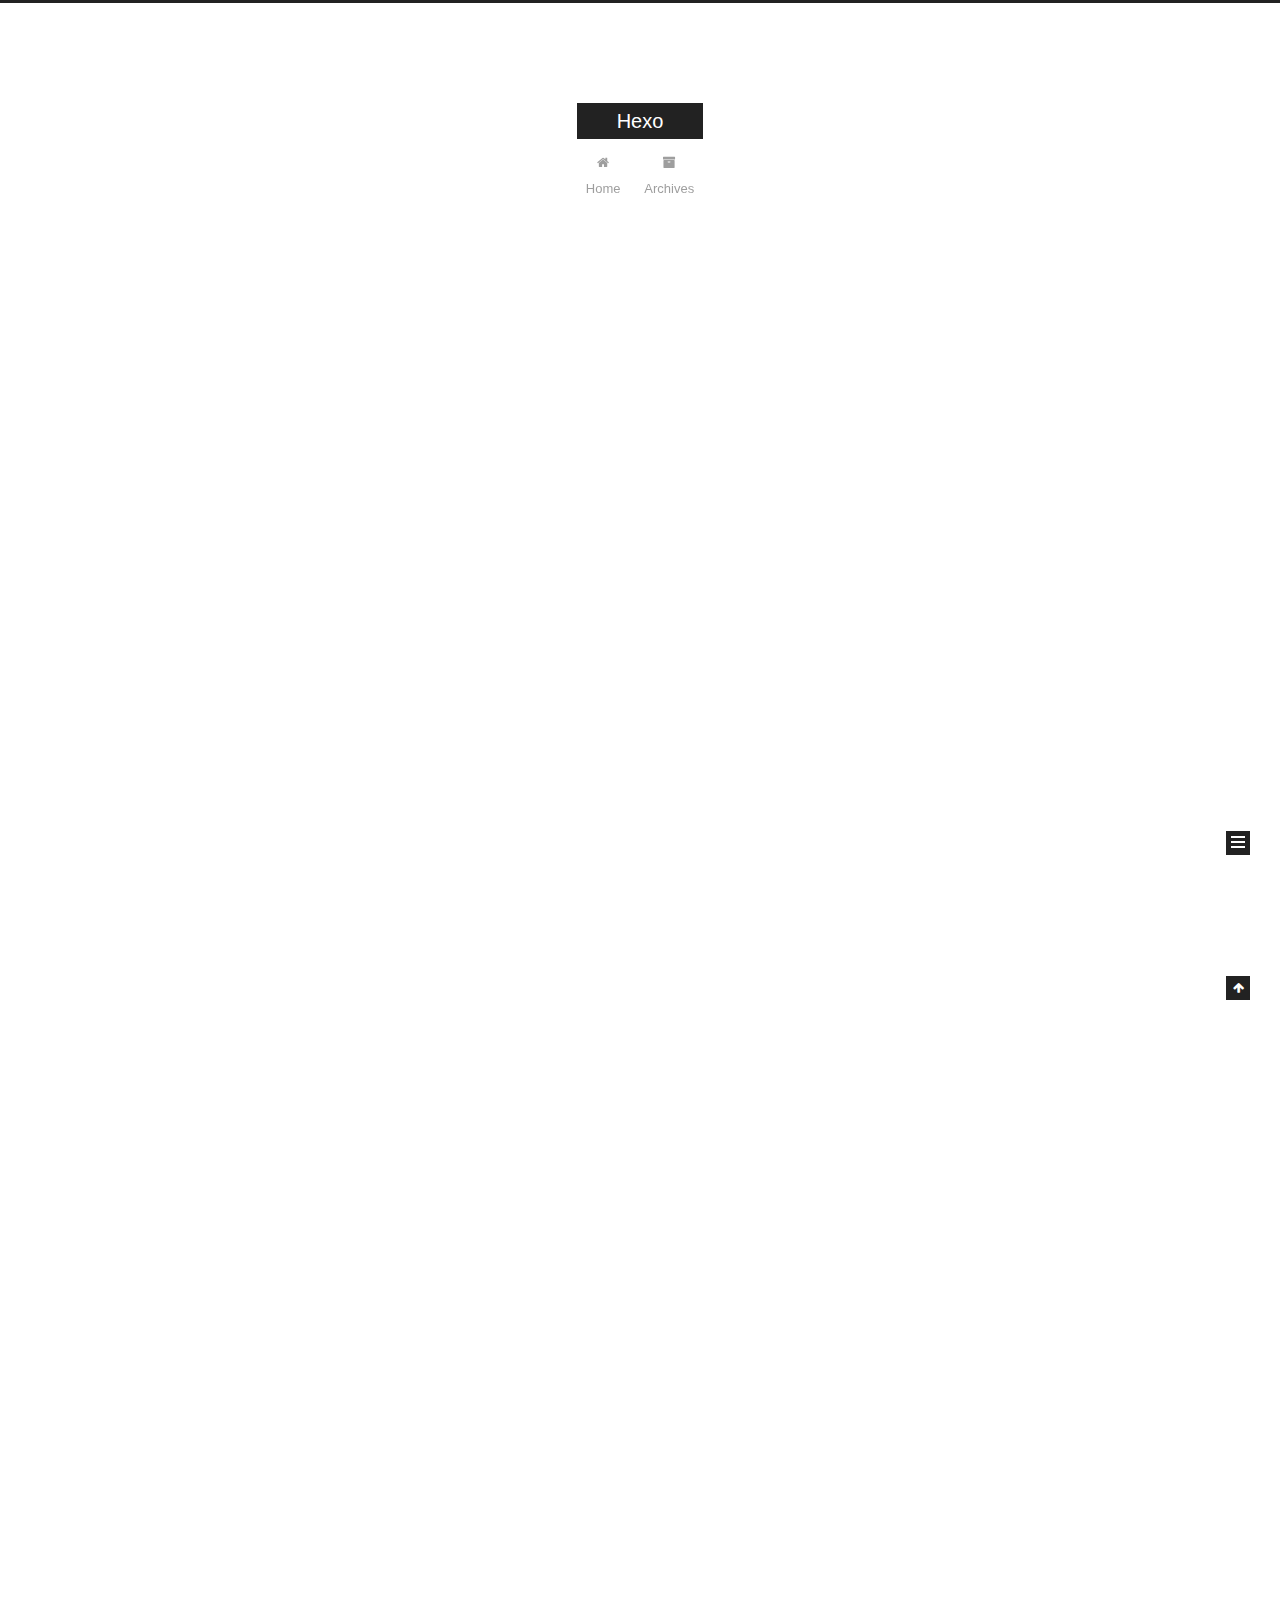
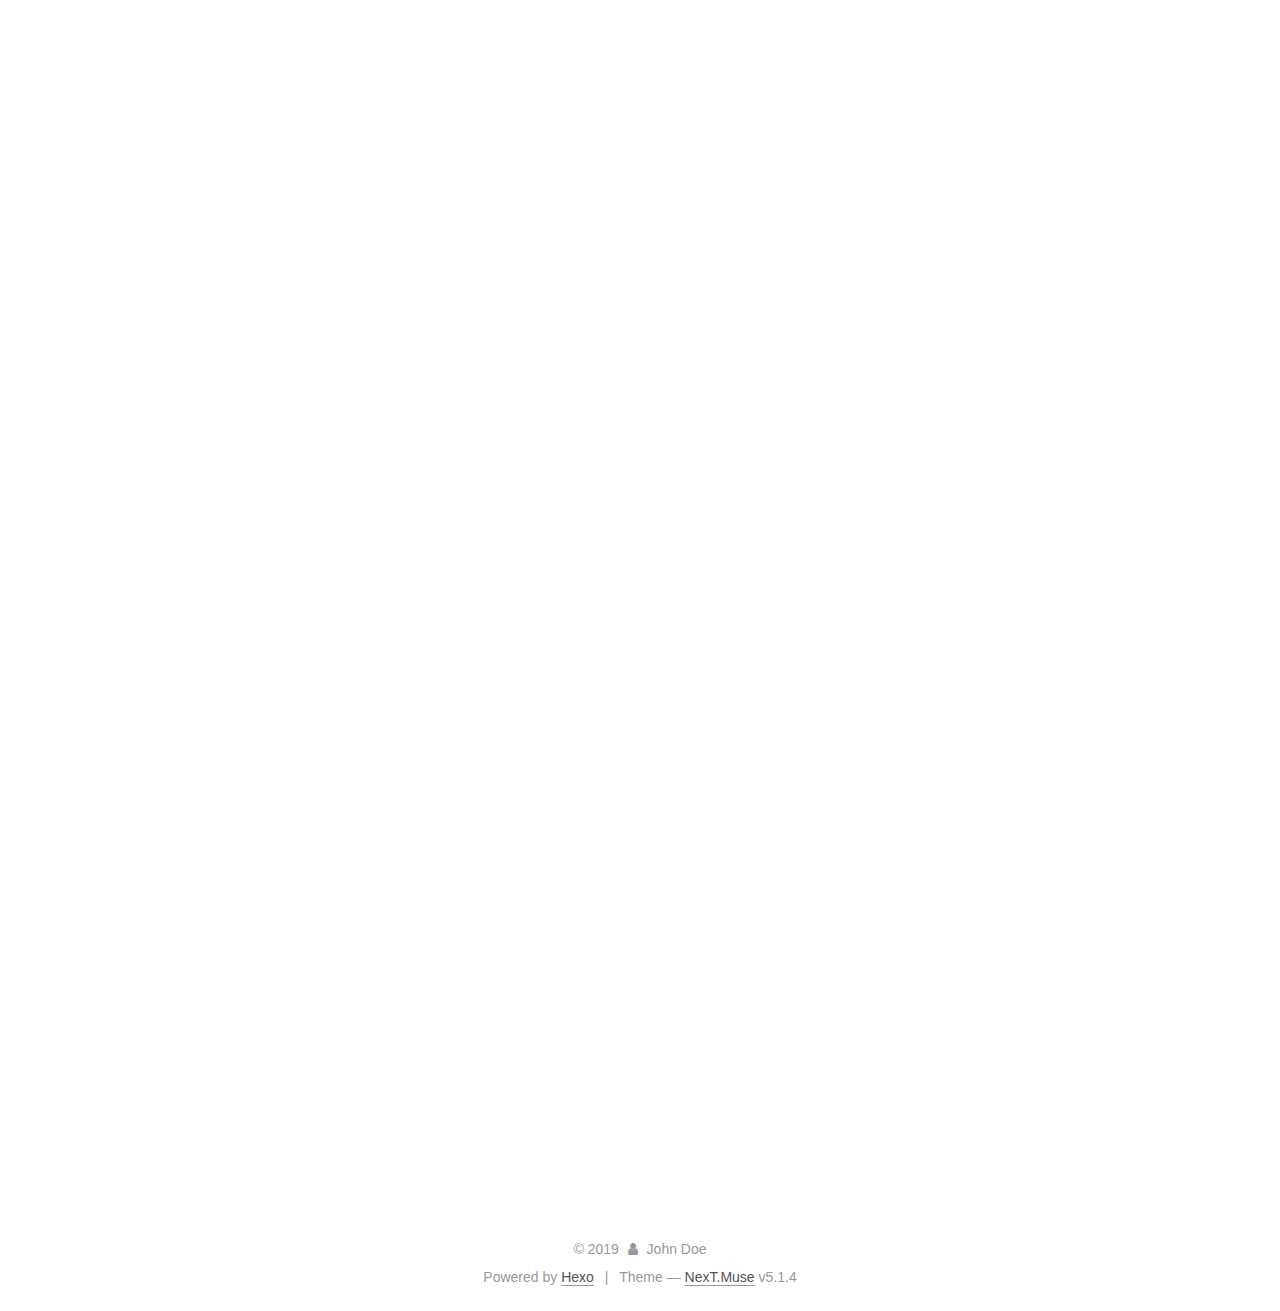
==== commit c0e7aa31: "Site updated: 2019-03-05 16:39:34" ====
--- a/index.html
+++ b/index.html
@@ -229,6 +229,153 @@
   
   
   <div class="post-block">
+    <link itemprop="mainEntityOfPage" href="http://yoursite.com/2019/03/05/线程池初探/">
+
+    <span hidden itemprop="author" itemscope itemtype="http://schema.org/Person">
+      <meta itemprop="name" content="John Doe">
+      <meta itemprop="description" content>
+      <meta itemprop="image" content="/images/avatar.gif">
+    </span>
+
+    <span hidden itemprop="publisher" itemscope itemtype="http://schema.org/Organization">
+      <meta itemprop="name" content="Hexo">
+    </span>
+
+    
+      <header class="post-header">
+
+        
+        
+          <h1 class="post-title" itemprop="name headline">
+                
+                <a class="post-title-link" href="/2019/03/05/线程池初探/" itemprop="url">线程池初探</a></h1>
+        
+
+        <div class="post-meta">
+          <span class="post-time">
+            
+              <span class="post-meta-item-icon">
+                <i class="fa fa-calendar-o"></i>
+              </span>
+              
+                <span class="post-meta-item-text">Posted on</span>
+              
+              <time title="Post created" itemprop="dateCreated datePublished" datetime="2019-03-05T15:45:14+08:00">
+                2019-03-05
+              </time>
+            
+
+            
+
+            
+          </span>
+
+          
+
+          
+            
+          
+
+          
+          
+
+          
+
+          
+
+          
+
+        </div>
+      </header>
+    
+
+    
+    
+    
+    <div class="post-body" itemprop="articleBody">
+
+      
+      
+
+      
+        
+          
+            <p>java在1.5版本之后加入了java.util.concurrent包，主要介绍java中线程以及线程池的作用。为我们在开发中处理线程的问题提供了极大的帮助。下面主要介绍一些线程池入门的东西。</p>
+<h3 id="线程池"><a href="#线程池" class="headerlink" title="线程池"></a>线程池</h3><h5 id="线程池的作用"><a href="#线程池的作用" class="headerlink" title="线程池的作用"></a>线程池的作用</h5><p>线程池主要是用来限制系统中执行线程的数量。</p>
+<p>根据系统的环境情况，可以自动或者手动设置线程数量，达到运行的最佳效果，线程池少浪费系统资源，多了造成系统拥挤效率不高。那么，我们可以采用线程池来控制线程数量，当一个任务执行完毕，再从队列中获取最前面的任务开始执行。若队列中没有等待进程，线程池的这一资源就处于等待状态。当一个新任务需要运行时，如果线程池中有等待的工作线程，就可以执行，否则，进入等待队列。</p>
+<ol>
+<li>减少创建和销毁线程的次数，每个工作线程都可以被重复利用，可执行多个任务。</li>
+<li>根据系统的承受能力，调整线程池中工作线程的数目，防止因为消耗过大的内存，而把服务器累趴下（每个线程大约1MB的内存，线程开的越多，内存消耗的就越多，内存消耗的越多，最后有可能导致的就是死机。）</li>
+</ol>
+<h5 id="基本组成部分"><a href="#基本组成部分" class="headerlink" title="基本组成部分"></a>基本组成部分</h5><p>java中的线程池的顶级接口是Executor，但严格意义上讲Executor并不是一个线程池，而只是一个执行线程的工具。真正的线程池接口是ExecutorService。</p>
+<ul>
+<li>线程池管理（ThreadPool）：用于创建并管理线程池，包括，创建线程池，销毁线程池，添加新任务。</li>
+<li>工作线程（PoolWorker）：线程池中线程，在没有任务时处于等待状态，可以循环的执行任务。</li>
+<li>任务接口（Task）：每个任务必须实现的接口，以供工作线程调度任务执行，它主要规定了任务的入口，任务执行完后的收尾工作，任务的执行状态等。</li>
+<li>任务队列（taskQueue）：用于存放没有处理的任务。是一种缓冲机制。</li>
+</ul>
+<h3 id="常见线程池"><a href="#常见线程池" class="headerlink" title="常见线程池"></a>常见线程池</h3><ol>
+<li><p>newsingleThreadExecutor</p>
+<p>单个线程的线程池，即线程池中每次只有一个线程在工作，单线程串行任务</p>
+</li>
+<li><p>newFixedThreadExecutor</p>
+<p>固定数量的线程池，每提交一个任务就是一个线程，直到达到线程池的最大数量，然后后面进入等待队列直到前面的任务完成才继续执行。</p>
+</li>
+<li><p>newCacheThreadExecutor（推荐使用）</p>
+<p>可缓存线程池，当线程池大小超过了处理任务所需的线程，那么就会回收部分空闲（一般是60s无执行的线程），当有任务来时，又智能的添加新线程来执行。</p>
+</li>
+<li><p>newScheduleThreadExecutor</p>
+<p>大小无限制的线程池，支持定时和周期性的执行线程。</p>
+</li>
+</ol>
+
+          
+        
+      
+    </div>
+    
+    
+    
+
+    
+
+    
+
+    
+
+    <footer class="post-footer">
+      
+
+      
+
+      
+
+      
+      
+        <div class="post-eof"></div>
+      
+    </footer>
+  </div>
+  
+  
+  
+  </article>
+
+
+    
+      
+
+  
+
+  
+  
+  
+
+  <article class="post post-type-normal" itemscope itemtype="http://schema.org/Article">
+  
+  
+  
+  <div class="post-block">
     <link itemprop="mainEntityOfPage" href="http://yoursite.com/2019/03/05/hello-world/">
 
     <span hidden itemprop="author" itemscope itemtype="http://schema.org/Person">
@@ -390,7 +537,7 @@
               
                 <a href="/archives/">
               
-                  <span class="site-state-item-count">1</span>
+                  <span class="site-state-item-count">2</span>
                   <span class="site-state-item-name">posts</span>
                 </a>
               </div>
--- a/css/main.css
+++ b/css/main.css
@@ -1822,7 +1822,7 @@
   width: 4px;
   height: 4px;
   border-radius: 50%;
-  background: #a1ec7f;
+  background: #de1328;
 }
 .links-of-blogroll {
   font-size: 13px;
